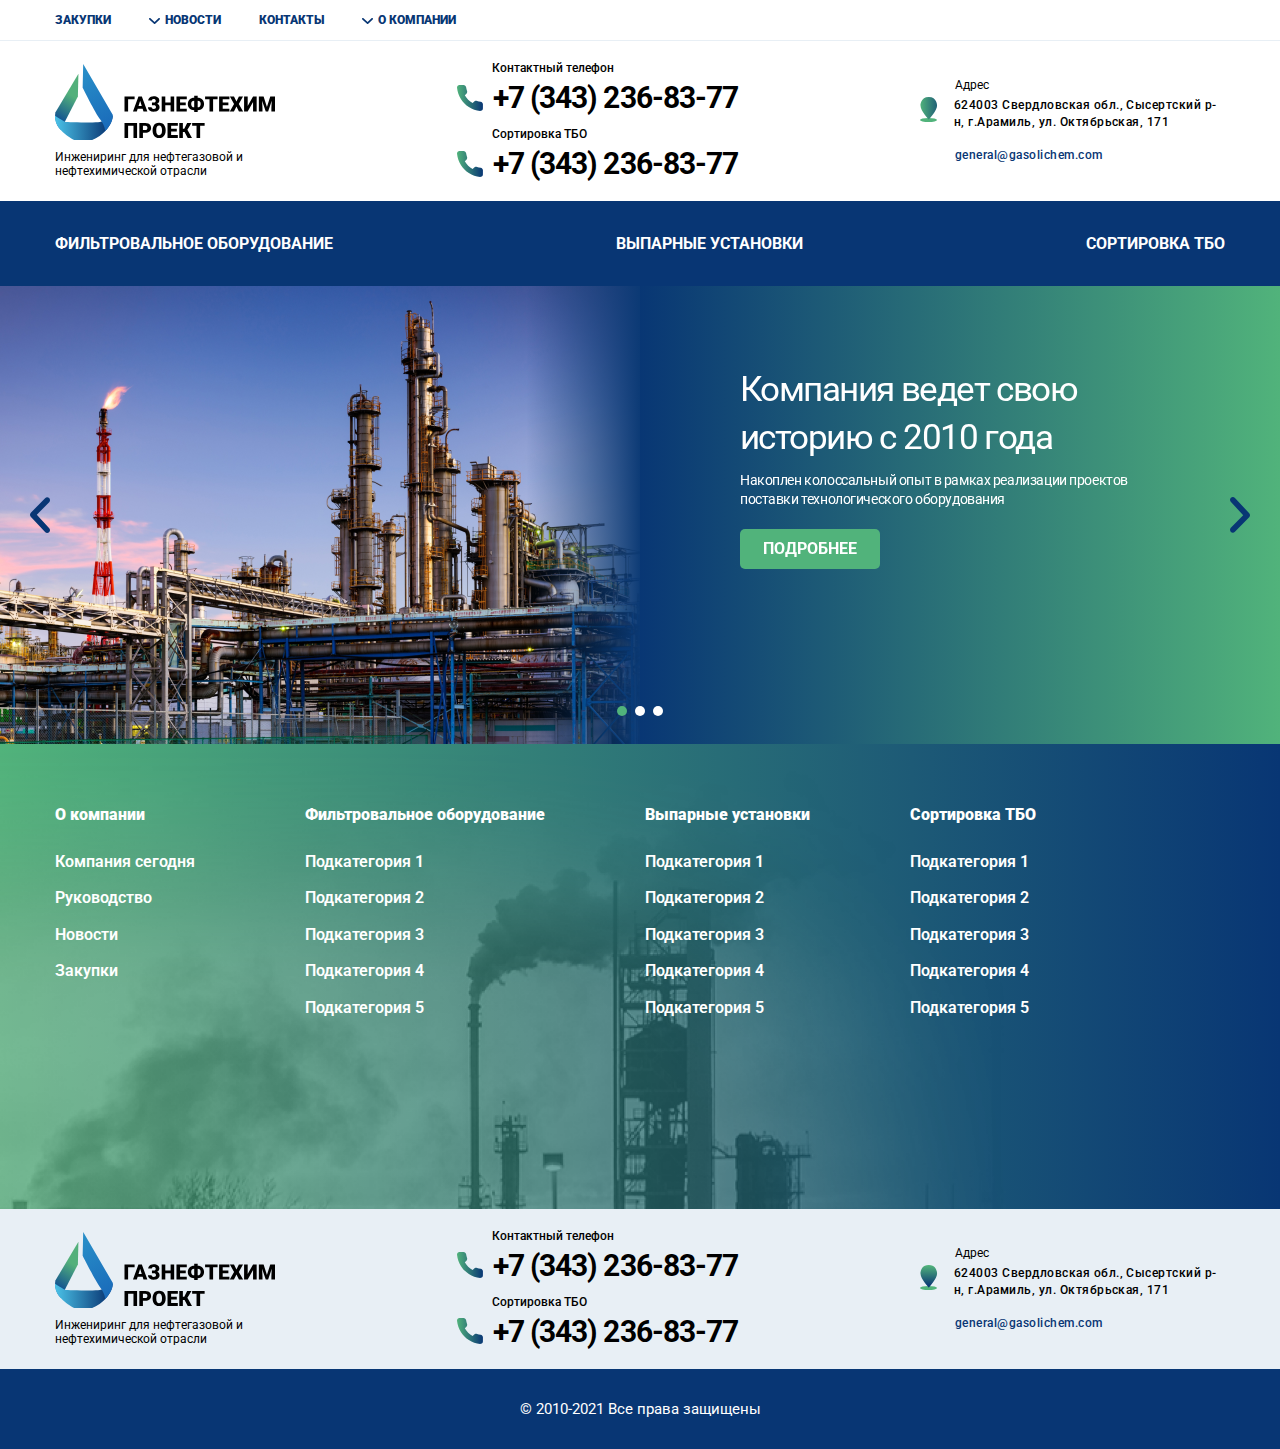
==== index.html @ c1e51d47 "Header+ Footer + Slider-home-main" ====
<!DOCTYPE html>
<html lang="ru">
<head>
	<meta charset="UTF-8">
	<meta http-equiv="X-UA-Compatible" content="IE=edge">
	<meta name="viewport" content="width=device-width, initial-scale=1.0">
	<title>Главная — «ГАЗНЕФТЕХИМ ПРОЕКТ»</title>
	<!-- css -->
	<link rel="stylesheet" href="https://unpkg.com/swiper/swiper-bundle.min.css">
	<link rel="stylesheet" href="css/main.css">
	<link rel="shortcut icon" type="image/png" href="favicon.png" />
	<!-- END css -->
</head>
<body class="page">
	<!-- header -->
	<header class="header">
		<div class="header-top">
			<div class="container">
				<nav class="header-top__navbar navbar-top" role="navigation">
					<ul class="navbar-top__list">
						<li class="navbar-top__item"><a href="#" title="Закупки">Закупки</a></li>
						<li class="navbar-top__item">
							<span aria-haspopup="true" title="Новости">
								<span class="navbar-top__icon icon-svg"><img src="img/icon/arrow_down.svg" alt=""></span>Новости
							</span>
							<span class="navbar-top__menu dropdown" aria-label="submenu">
								<ul class="dropdown__block">
									<li class="dropdown__item"><a href="#" title="Новости">Новости</a></li>
									<li class="dropdown__item"><a href="#" title="Патенты">Патенты</a></li>
									<li class="dropdown__item"><a href="#" title="Фотогалерея">Фотогалерея</a></li>
									<li class="dropdown__item"><a href="#" title="Документация">Документация</a></li>
								</ul>
							</span>
						</li>
						<li class="navbar-top__item" title="Контакты"><a href="#">Контакты</a></li>
						<li class="navbar-top__item">
							<span class="dropdown__link" title="О компании">
								<span class="navbar-top__icon icon-svg"><img src="img/icon/arrow_down.svg" alt=""></span>О компании
							</span>
							<span class="navbar-top__menu dropdown" aria-label="submenu">
								<ul class="dropdown__block">
									<li class="dropdown__item"><a href="#" title="О компании">О компании</a></li>
									<li class="dropdown__item"><a href="#" title="Компания сегодня">Компания сегодня</a></li>
									<li class="dropdown__item"><a href="#" title="Руководство">Руководство</a></li>
								</ul>
							</span>
						</li>
					</ul>
				</nav>
					<!-- /.navbar-top -->
			</div>
			<!-- /.container -->
		</div>
		<!-- /.header-top -->
		<div class="header-center">
			<div class="container">
				<div class="header-center__body">
					<div class="header-center__logo header-logo">
						<a href="index.html" class="header-logo__icon">
							<img src="img/logo_text.svg" alt="Газнефтехим проект" title="Главная страница">
						</a>
						<div class="header-logo__text">Инжениринг для нефтегазовой и нефтехимической отрасли</div>
					</div>
					<!-- /.header-logo -->
					<div class="header-center__phones header-phones">
						<div class="header-phones__item">
							<div class="header-phones__subtitle">Контактный телефон</div>
							<div class="header-phones__link">
								<div class="header-phones__icon icon-svg">
									<img src="img/icon/call.svg" alt="icon-call">
								</div>
								<a href="tel:+73432368377">+7 (343) 236-83-77</a>
							</div>
						</div>
						<!-- /.header-phones__item -->
						<div class="header-phones__item">
							<div class="header-phones__subtitle">Сортировка ТБО</div>
							<div class="header-phones__link">
								<div class="header-phones__icon icon-svg">
									<img src="img/icon/call.svg" alt="icon-call">
								</div>
								<a href="tel:+73432368377">+7 (343) 236-83-77</a>
							</div>
						</div>
						<!-- /.header-phones__item -->
					</div>
					<!-- /.header-phones -->
					<div class="header-center__address header-address">
						<div class="header-address__item">
							<div class="header-address__subtitle">Адрес</div>
							<div class="header-address__link">
								<div class="header-address__icon icon-svg">
									<img src="img/icon/location.svg" alt="icon-call">
								</div>
								<a target="_blank" href="https://goo.gl/maps/YCE6xyVjekrtfUSh9">624003 Свердловская обл., Сысертский р-н, г.Арамиль, ул. Октябрьская, 171</a>
							</div>
						</div>
						<!-- /.header-address__item -->
						<a class="header-address__email" href="mailto:general@gasolichem.com">general@gasolichem.com</a>
						<!-- /.header-address__email -->
					</div>
					<!-- /.header-address -->
					<button class="header-burger">
						<span></span>
						<span></span>
						<span></span>
					</button>
				</div>
				<!-- /.header-center__body -->
			</div>
			<!-- /.container -->

			<div class="header-mobile">
				<div class="container">
					<div class="header-mobile__body">
						<button class="header-mobile__close">
							<span></span>
							<span></span>
							<span></span>
						</button>
						<ul class="header-mobile__items">
							<li class="header-mobile__item"><a href="#">Фильтровальное оборудование</a></li>
							<li class="header-mobile__item"><a href="#">Выпарные установки</a></li>
							<li class="header-mobile__item"><a href="#">Сортировка ТБО</a></li>
						</ul>
						<ul class="header-mobile__items">
							<li class="header-mobile__item"><a href="#">Закупки</a></li>
							<li class="header-mobile__item">
								<a href="#">Новости</a>
								<ul class="header-mobile__subitems">
									<li class="header-mobile__subitem"><a href="#">Патенты</a></li>
									<li class="header-mobile__subitem"><a href="#">Фотогалерея</a></li>
									<li class="header-mobile__subitem"><a href="#">Документация</a></li>
								</ul>
							</li>
							<li class="header-mobile__item"><a href="#">Контакты</a></li>
							<li class="header-mobile__item">
								<a href="#">О компании</a>
								<ul class="header-mobile__subitems">
									<li class="header-mobile__subitem"><a href="#">Компания сегодня</a></li>
									<li class="header-mobile__subitem"><a href="#">Руководство</a></li>
								</ul>
							</li>
						</ul>
						<div class="header-mobile__items">
							<div class="header-center__phones header-phones">
								<div class="header-phones__item">
									<div class="header-phones__subtitle">Контактный телефон</div>
									<div class="header-phones__link">
										<div class="header-phones__icon">
											<img src="img/icon/call.svg" alt="icon-call">
										</div>
										<a href="tel:+73432368377">+7 (343) 236-83-77</a>
									</div>
								</div>
								<!-- /.header-phones__item -->
								<div class="header-phones__item">
									<div class="header-phones__subtitle">Сортировка ТБО</div>
									<div class="header-phones__link">
										<div class="header-phones__icon">
											<img src="img/icon/call.svg" alt="icon-call">
										</div>
										<a href="tel:+73432368377">+7 (343) 236-83-77</a>
									</div>
								</div>
								<!-- /.header-phones__item -->
							</div>
							<!-- /.header-phones -->
							<div class="header-center__address header-address">
								<div class="header-address__item">
									<div class="header-address__subtitle">Адрес</div>
									<div class="header-address__link">
										<div class="header-address__icon">
											<img src="img/icon/location.svg" alt="icon-call">
										</div>
										<a target="_blank" href="https://goo.gl/maps/YCE6xyVjekrtfUSh9">624003 Свердловская обл., Сысертский р-н, г.Арамиль, ул. Октябрьская, 171</a>
									</div>
								</div>
								<!-- /.header-address__item -->
								<a class="header-address__email" href="mailto:general@gasolichem.com">general@gasolichem.com</a>
								<!-- /.header-address__email -->
							</div>
						</div>
					</div>
					<!-- /.header-mobile__body -->
				</div>
				<!-- /.container -->
			</div>
			<!-- /.header-mobile -->
		</div>
		<!-- /.header-center -->
		<div class="header-bottom">
			<div class="container">
				<nav class="header-bottom__navbar">
					<ul class="header-bottom__list">
						<li class="header-bottom__item"><a href="#" title="Фильтровальное оборудование">Фильтровальное оборудование</a></li>
						<li class="header-bottom__item"><a href="#" title="Выпарные установки">Выпарные установки</a></li>
						<li class="header-bottom__item"><a href="#" title="Сортировка ТБО">Сортировка ТБО</a></li>
					</ul>
					<!-- /.header-bottom__list -->
				</nav>
				<!-- /.header-bottom__navbar -->
			</div>
			<!-- /.container -->
		</div>
		<!-- /.header-bottom -->
	</header>
	<!-- END header -->

	<!-- main -->
	<main class="page__main">
		<section class="home-slider">
			<div class="swiper-wrapper home-slider__wrapper">
				<div class="swiper-slide home-slider__slide">
					<div class="home-slider__item">
						<div class="container">
							<div class="home-slider__cover">
								<img src="img/backgrounds/home-slide-1.jpg" alt="">
							</div>
							<!-- /.home-slider__cover -->
							<div class="home-slider__content">
								<div class="home-slider__title"><h1>Компания ведет свою историю с 2010 года</h1></div>
								<div class="home-slider__descripton"><p>Накоплен колоссальный опыт в рамках реализации проектов поставки технологического оборудования</p></div>
								<a href="#" class="btn home-slider__btn">Подробнее</a>
							</div>
							<!-- /.home-slider__content -->
						</div>
						<!-- /.container -->
					</div>
					<!-- /.home-slider__item -->
				</div>
				<!-- /.swiper-slide home-slider__slide -->
				<div class="swiper-slide home-slider__slide">
					<div class="home-slider__item">
						<div class="container">
							<div class="home-slider__cover">
								<img src="img/backgrounds/home-slide-2.jpg" alt="">
							</div>
							<!-- /.home-slider__cover -->
							<div class="home-slider__content">
								<div class="home-slider__title"><h1>Компания ведет свою историю с 2010 года</h1></div>
								<div class="home-slider__descripton"><p>Накоплен колоссальный опыт в рамках реализации проектов поставки технологического оборудования</p></div>
								<a href="#" class="btn home-slider__btn">Подробнее</a>
							</div>
							<!-- /.home-slider__content -->
						</div>
						<!-- /.container -->
					</div>
					<!-- /.home-slider__item -->
				</div>
				<!-- /.swiper-slide home-slider__slide -->
				<div class="swiper-slide home-slider__slide">
					<div class="home-slider__item">
						<div class="container">
							<div class="home-slider__cover">
								<img src="img/backgrounds/home-slide-1.jpg" alt="">
							</div>
							<!-- /.home-slider__cover -->
							<div class="home-slider__content">
								<div class="home-slider__title"><h1>Компания ведет свою историю с 2010 года</h1></div>
								<div class="home-slider__descripton"><p>Накоплен колоссальный опыт в рамках реализации проектов поставки технологического оборудования</p></div>
								<a href="#" class="btn home-slider__btn">Подробнее</a>
							</div>
							<!-- /.home-slider__content -->
						</div>
						<!-- /.container -->
					</div>
					<!-- /.home-slider__item -->
				</div>
				<!-- /.swiper-slide home-slider__slide -->
			</div>
			<!-- /.swiper-wrapper home-slider__wrapper -->
			<div class="home-slider__pagination"></div>
			<div class="home-slider__controls">
				<button class="home-slider__btn_arrow home-slider__btn_prev icon-svg"><img src="img/icon/arrow.svg" alt=""></button>
				<button class="home-slider__btn_arrow home-slider__btn_next icon-svg"><img src="img/icon/arrow.svg" alt=""></button>
			</div>
			<!-- /.home-slider__controls -->
		</section>
		<!-- /.home-slider -->
	</main> 
	<!-- END main -->

	<!-- footer -->
	<footer class="footer">
		<div class="footer-top">
			<div class="container">
				<div class="footer-top__body">
					<div class="footer-top__item">
						<a href="#" class="footer-top__sutitle">О компании</a>
						<!-- /.footer-top__sutitle -->
						<ul class="footer-top__list">
							<li class="footer-top__link"><a href="#">Компания сегодня</a></li>
							<li class="footer-top__link"><a href="#">Руководство</a></li>
							<li class="footer-top__link"><a href="#">Новости</a></li>
							<li class="footer-top__link"><a href="#">Закупки</a></li>
						</ul>
						<!-- /.footer-top__list -->
					</div>
					<!-- /.footer-top__item -->
					<div class="footer-top__group">
						<div class="footer-top__item">
							<a href="#" class="footer-top__sutitle">Фильтровальное оборудование</a>
							<!-- /.footer-top__sutitle -->
							<ul class="footer-top__list">
								<li class="footer-top__link"><a href="#">Подкатегория 1</a></li>
								<li class="footer-top__link"><a href="#">Подкатегория 2</a></li>
								<li class="footer-top__link"><a href="#">Подкатегория 3</a></li>
								<li class="footer-top__link"><a href="#">Подкатегория 4</a></li>
								<li class="footer-top__link"><a href="#">Подкатегория 5</a></li>
							</ul>
							<!-- /.footer-top__list -->
						</div>
						<!-- /.footer-top__item -->
						<div class="footer-top__item">
							<a href="#" class="footer-top__sutitle">Выпарные установки</a>
							<!-- /.footer-top__sutitle -->
							<ul class="footer-top__list">
								<li class="footer-top__link"><a href="#">Подкатегория 1</a></li>
								<li class="footer-top__link"><a href="#">Подкатегория 2</a></li>
								<li class="footer-top__link"><a href="#">Подкатегория 3</a></li>
								<li class="footer-top__link"><a href="#">Подкатегория 4</a></li>
								<li class="footer-top__link"><a href="#">Подкатегория 5</a></li>
							</ul>
							<!-- /.footer-top__list -->
						</div>
						<!-- /.footer-top__item -->
						<div class="footer-top__item">
							<a href="#" class="footer-top__sutitle">Сортировка ТБО</a>
							<!-- /.footer-top__sutitle -->
							<ul class="footer-top__list">
								<li class="footer-top__link"><a href="#">Подкатегория 1</a></li>
								<li class="footer-top__link"><a href="#">Подкатегория 2</a></li>
								<li class="footer-top__link"><a href="#">Подкатегория 3</a></li>
								<li class="footer-top__link"><a href="#">Подкатегория 4</a></li>
								<li class="footer-top__link"><a href="#">Подкатегория 5</a></li>
							</ul>
							<!-- /.footer-top__list -->
						</div>
						<!-- /.footer-top__item -->
					</div>
					<!-- /.footer-top__group -->
				</div>
				<!-- /.footer-top__body -->
			</div>
			<!-- /.container -->
		</div>
		<!-- /.footer-top -->
		<div class="footer-center">
			<div class="container">
				<div class="footer-center__body">
					<div class="footer-center__logo footer-logo">
						<a href="index.html" class="footer-logo__icon">
							<img src="img/logo_text.svg" alt="Газнефтехим проект" title="Главная страница">
						</a>
						<div class="footer-logo__text">Инжениринг для нефтегазовой и нефтехимической отрасли</div>
					</div>
					<!-- /.footer-logo -->
					<div class="footer-center__phones footer-phones">
						<div class="footer-phones__item">
							<div class="footer-phones__subtitle">Контактный телефон</div>
							<div class="footer-phones__link">
								<div class="footer-phones__icon">
									<img src="img/icon/call.svg" alt="icon-call">
								</div>
								<a href="tel:+73432368377">+7 (343) 236-83-77</a>
							</div>
						</div>
						<!-- /.footer-phones__item -->
						<div class="footer-phones__item">
							<div class="footer-phones__subtitle">Сортировка ТБО</div>
							<div class="footer-phones__link">
								<div class="footer-phones__icon">
									<img src="img/icon/call.svg" alt="icon-call">
								</div>
								<a href="tel:+73432368377">+7 (343) 236-83-77</a>
							</div>
						</div>
						<!-- /.footer-phones__item -->
					</div>
					<!-- /.footer-phones -->
					<div class="footer-center__address footer-address">
						<div class="footer-address__item">
							<div class="footer-address__subtitle">Адрес</div>
							<div class="footer-address__link">
								<div class="footer-address__icon">
									<img src="img/icon/location.svg" alt="icon-call">
								</div>
								<a target="_blank" href="https://goo.gl/maps/YCE6xyVjekrtfUSh9">624003 Свердловская обл., Сысертский р-н, г.Арамиль, ул. Октябрьская, 171</a>
							</div>
						</div>
						<!-- /.footer-address__item -->
						<a class="footer-address__email" href="mailto:general@gasolichem.com">general@gasolichem.com</a>
						<!-- /.footer-address__email -->
					</div>
					<!-- /.footer-address -->
				</div>
				<!-- /.footer-top__body -->
			</div>
			<!-- /.container -->
		</div>
		<!-- /.footer-center -->
		<div class="footer-bottom">
			<div class="container">
				<div class="footer-bottom__body">
					<div class="footer-bottom__copy">© 2010-2021 Все права защищены</div>
				</div>
				<!-- /.footer-top__body -->
			</div>
			<!-- /.container -->
		</div>
		<!-- /.footer-bottom -->
	</footer>
	<!-- END footer -->

	<!-- Code -->
	<script src="https://ajax.googleapis.com/ajax/libs/jquery/3.5.1/jquery.min.js"></script>
	<script src="https://unpkg.com/swiper/swiper-bundle.min.js"></script>
	<script src="js/script.js"></script>
	<!-- END Code -->
</body>
</html>
---- css/main.css ----
@import url("https://fonts.googleapis.com/css2?family=Roboto:wght@100;300;400;500;700;900&display=swap");
* {
  padding: 0px;
  margin: 0px;
  border: 0px;
}

*,
*:before,
*:after {
  -webkit-box-sizing: border-box;
  box-sizing: border-box;
}

:focus,
:active {
  outline: none;
}

a:focus,
a:active {
  outline: none;
}

a {
  color: inherit;
}

aside,
nav,
footer,
header,
section {
  display: block;
}

html,
body {
  height: 100%;
}

body {
  line-height: 1;
  -ms-text-size-adjust: 100%;
  -moz-text-size-adjust: 100%;
  -webkit-text-size-adjust: 100%;
}

input::-ms-clear {
  display: none;
}

button {
  cursor: pointer;
}

button::-moz-focus-inner {
  padding: 0;
  border: 0;
}

a,
a:visited {
  text-decoration: none;
}

a:hover {
  text-decoration: none;
}

ul li {
  list-style: none;
}

img {
  vertical-align: top;
}

h1,
h2,
h3,
h4,
h5,
h6 {
  font-weight: inherit;
  font-size: inherit;
}

body {
  font-size: 16px;
  font-family: "Roboto", sans-serif;
  color: #000000;
  background: #ffffff;
  overflow-x: hidden;
}

body.lock {
  overflow: hidden;
}

.page {
  margin-bottom: 0;
  height: 100%;
  display: -webkit-box;
  display: -ms-flexbox;
  display: flex;
  -webkit-box-orient: vertical;
  -webkit-box-direction: normal;
      -ms-flex-direction: column;
          flex-direction: column;
  -webkit-box-pack: justify;
      -ms-flex-pack: justify;
          justify-content: space-between;
  margin-top: 0;
}

.page.fixed {
  margin-top: 200px;
}

.page__main {
  -webkit-box-flex: 1;
      -ms-flex-positive: 1;
          flex-grow: 1;
}

.container {
  max-width: 1170px;
  width: 100%;
  margin: 0 auto;
}

@media (max-width: 1180px) {
  .container {
    max-width: 768px;
    padding: 0 30px;
  }
}

@media (max-width: 767.98px) {
  .container {
    max-width: 100%;
    padding: 0 10px;
  }
}

.btn {
  display: -webkit-inline-box;
  display: -ms-inline-flexbox;
  display: inline-flex;
  padding: 9px 23px;
  -webkit-box-pack: center;
      -ms-flex-pack: center;
          justify-content: center;
  -webkit-box-align: center;
      -ms-flex-align: center;
          align-items: center;
  border-radius: 5px;
  background: #51b37b;
  text-align: center;
  color: #ffffff;
  font-weight: bold;
  font-size: 16px;
  line-height: 136.69%;
  text-transform: uppercase;
  -webkit-transition: 0.3s;
  transition: 0.3s;
}

.btn:hover {
  background: #388057;
}

.btn:active {
  background: #285c3f;
}

.header-top {
  padding: 13px 0;
  border-bottom: 1px solid #e8eff5;
}

.navbar-top__list {
  display: -webkit-box;
  display: -ms-flexbox;
  display: flex;
  -webkit-box-align: center;
      -ms-flex-align: center;
          align-items: center;
  -webkit-box-pack: start;
      -ms-flex-pack: start;
          justify-content: flex-start;
}

.navbar-top__item {
  position: relative;
  margin-right: 38px;
  font-weight: 900;
  font-size: 12px;
  line-height: 14px;
  text-transform: uppercase;
  color: #083674;
  cursor: pointer;
  -webkit-transition: .3s;
  transition: .3s;
}

.navbar-top__item path {
  -webkit-transition: .3s;
  transition: .3s;
}

.navbar-top__item:last-child {
  margin-right: 0;
}

.navbar-top__item:hover {
  color: #51b37b;
}

.navbar-top__item:hover path {
  fill: #51b37b;
}

.navbar-top__item:hover > .dropdown {
  display: block;
}

.navbar-top__item:hover .navbar-top__icon {
  -webkit-transform: rotate(180deg);
          transform: rotate(180deg);
}

.navbar-top__icon {
  display: -webkit-inline-box;
  display: -ms-inline-flexbox;
  display: inline-flex;
  margin-right: 5px;
  -webkit-transition: .3s;
  transition: .3s;
}

.dropdown {
  min-width: 174px;
  width: 100%;
  display: none;
  position: absolute;
  padding-top: 13px;
}

.dropdown__block {
  padding: 15px;
  background: #ffffff;
  -webkit-box-shadow: 0px 0px 5px rgba(0, 0, 0, 0.25);
          box-shadow: 0px 0px 5px rgba(0, 0, 0, 0.25);
}

.dropdown__item {
  font-weight: 900;
  font-size: 12px;
  line-height: 14px;
  text-transform: uppercase;
  color: #083674;
  cursor: pointer;
  -webkit-transition: .3s;
  transition: .3s;
  margin-bottom: 10px;
}

.dropdown__item:last-child {
  margin-bottom: 0;
}

.dropdown__item:hover {
  color: #51b37b;
}

.header-center {
  padding: 20px 0;
}

.header-center__body {
  display: -webkit-box;
  display: -ms-flexbox;
  display: flex;
  -webkit-box-pack: justify;
      -ms-flex-pack: justify;
          justify-content: space-between;
  -webkit-box-align: center;
      -ms-flex-align: center;
          align-items: center;
}

.header-center__logo {
  max-width: 220px;
}

.header-center__phones {
  max-width: 288px;
}

.header-center__address {
  max-width: 305px;
}

.header-logo__icon {
  display: block;
  margin-bottom: 10px;
}

.header-logo__text {
  font-size: 12px;
  line-height: 14px;
}

.header-phones__item {
  margin-bottom: 12px;
}

.header-phones__item:last-child {
  margin-bottom: 0;
}

.header-phones__subtitle {
  margin-bottom: 5px;
  padding-left: 35px;
  font-weight: 500;
  font-size: 12px;
  line-height: 14px;
}

.header-phones__link {
  font-weight: bold;
  font-size: 30px;
  line-height: 35px;
  letter-spacing: -0.03em;
  display: -webkit-box;
  display: -ms-flexbox;
  display: flex;
  -webkit-box-align: center;
      -ms-flex-align: center;
          align-items: center;
}

.header-phones__icon {
  -webkit-box-flex: 0;
      -ms-flex: 0 0 auto;
          flex: 0 0 auto;
  margin-right: 10px;
  display: -webkit-box;
  display: -ms-flexbox;
  display: flex;
  -webkit-box-align: center;
      -ms-flex-align: center;
          align-items: center;
  -webkit-box-pack: center;
      -ms-flex-pack: center;
          justify-content: center;
}

.header-address__item {
  margin-bottom: 15px;
}

.header-address__subtitle {
  padding-left: 35px;
  font-weight: normal;
  font-size: 12px;
  line-height: 14px;
  margin-bottom: 5px;
}

.header-address__link {
  display: -webkit-box;
  display: -ms-flexbox;
  display: flex;
  -webkit-box-align: start;
      -ms-flex-align: start;
          align-items: flex-start;
  font-weight: 500;
  font-size: 12px;
  line-height: 17px;
  letter-spacing: 0.04em;
}

.header-address__icon {
  display: -webkit-box;
  display: -ms-flexbox;
  display: flex;
  -webkit-box-align: center;
      -ms-flex-align: center;
          align-items: center;
  -webkit-box-pack: center;
      -ms-flex-pack: center;
          justify-content: center;
  margin-right: 16px;
}

.header-address__email {
  padding-left: 35px;
  color: #083674;
  font-weight: 500;
  font-size: 12px;
  line-height: 17px;
  letter-spacing: 0.04em;
}

.header-bottom {
  background: #083674;
  color: #ffffff;
  padding: 33px 0;
}

.header-bottom__list {
  width: 100%;
  display: -webkit-box;
  display: -ms-flexbox;
  display: flex;
  -webkit-box-pack: justify;
      -ms-flex-pack: justify;
          justify-content: space-between;
  -webkit-box-align: center;
      -ms-flex-align: center;
          align-items: center;
}

.header-bottom__item {
  font-weight: bold;
  font-size: 16px;
  line-height: 19px;
  text-transform: uppercase;
  -webkit-transition: .3s;
  transition: .3s;
}

.header-bottom__item:hover {
  color: #51b37b;
}

.header-burger {
  -ms-flex-item-align: start;
      align-self: flex-start;
  cursor: pointer;
  display: none;
  -webkit-box-orient: vertical;
  -webkit-box-direction: normal;
      -ms-flex-direction: column;
          flex-direction: column;
  -webkit-box-pack: justify;
      -ms-flex-pack: justify;
          justify-content: space-between;
  -webkit-box-align: center;
      -ms-flex-align: center;
          align-items: center;
  width: 50px;
  height: 40px;
  background: transparent;
  position: relative;
}

.header-burger:hover span {
  background: #51b37b;
}

.header-burger span {
  -webkit-transition: .3s;
  transition: .3s;
  display: -webkit-inline-box;
  display: -ms-inline-flexbox;
  display: inline-flex;
  width: 100%;
  max-width: 50px;
  height: 10px;
  background: #083674;
  border-radius: 10px;
  position: absolute;
  left: 50%;
  -webkit-transform: translateX(-50%);
          transform: translateX(-50%);
}

.header-burger span:first-child {
  top: 0;
}

.header-burger span:nth-child(2) {
  top: 50%;
  margin-top: -5px;
}

.header-burger span:last-child {
  bottom: 0;
}

.header-mobile {
  display: none;
}

@media (max-width: 1180px) {
  .header-burger {
    display: -webkit-box;
    display: -ms-flexbox;
    display: flex;
  }
  .header-top {
    display: none;
  }
  .header-bottom {
    display: none;
  }
  .header-address {
    display: none;
  }
  .header-mobile {
    position: absolute;
    top: 0;
    left: 0;
    display: block;
    width: 100%;
    min-height: 100vh;
    height: auto;
    background: rgba(8, 54, 116, 0.6);
    -webkit-backdrop-filter: blur(4px);
            backdrop-filter: blur(4px);
    visibility: hidden;
    opacity: 0;
    -webkit-transition: 0.3s;
    transition: 0.3s;
    z-index: 50;
  }
  .header-mobile__body {
    position: relative;
    width: 70%;
    -webkit-transform: translateX(-150%);
            transform: translateX(-150%);
    min-height: 100vh;
    height: auto;
    padding: 70px 30px 30px;
    -webkit-transition: 0.3s;
    transition: 0.3s;
    display: -webkit-box;
    display: -ms-flexbox;
    display: flex;
    -webkit-box-orient: vertical;
    -webkit-box-direction: normal;
        -ms-flex-direction: column;
            flex-direction: column;
  }
  .header-mobile__body * {
    position: relative;
    z-index: 1;
  }
  .header-mobile__body::after {
    content: '';
    display: block;
    width: 100vw;
    height: 100%;
    background: #ffffff;
    position: absolute;
    top: 0;
    right: 0;
  }
  .header-mobile_open {
    visibility: visible;
    opacity: 1;
  }
  .header-mobile_open .header-mobile__body {
    -webkit-transform: translateX(0%);
            transform: translateX(0%);
  }
  .header-mobile__close {
    cursor: pointer;
    -webkit-box-orient: vertical;
    -webkit-box-direction: normal;
        -ms-flex-direction: column;
            flex-direction: column;
    -webkit-box-pack: justify;
        -ms-flex-pack: justify;
            justify-content: space-between;
    -webkit-box-align: center;
        -ms-flex-align: center;
            align-items: center;
    width: 30px;
    height: 30px;
    background: transparent;
    position: absolute;
    top: 20px;
    right: 15px;
  }
  .header-mobile__close:hover span {
    background: #51b37b;
  }
  .header-mobile__close span {
    -webkit-transition: .3s;
    transition: .3s;
    display: -webkit-inline-box;
    display: -ms-inline-flexbox;
    display: inline-flex;
    width: 100%;
    max-width: 30px;
    height: 5px;
    background: #083674;
    border-radius: 10px;
    position: absolute;
    left: 50%;
    -webkit-transform: translateX(-50%);
            transform: translateX(-50%);
  }
  .header-mobile__close span:last-child {
    top: 50%;
    -webkit-transform: translateY(-50%) translateX(-50%) rotate(45deg);
            transform: translateY(-50%) translateX(-50%) rotate(45deg);
  }
  .header-mobile__close span:first-child {
    bottom: auto;
    top: 50%;
    -webkit-transform: translateY(-50%) translateX(-50%) rotate(-45deg);
            transform: translateY(-50%) translateX(-50%) rotate(-45deg);
  }
  .header-mobile__close span:nth-child(2) {
    width: 0;
  }
  .header-mobile__items {
    margin-bottom: 40px;
  }
  .header-mobile__items:last-child {
    margin-top: auto;
    margin-bottom: 0;
  }
  .header-mobile__item {
    font-weight: bold;
    font-size: 16px;
    line-height: 19px;
    text-transform: uppercase;
    margin-bottom: 15px;
  }
  .header-mobile__item:last-child {
    margin-bottom: 0;
  }
  .header-mobile__item:active {
    color: #51b37b;
  }
  .header-mobile__subitem {
    padding-left: 15px;
    font-weight: bold;
    font-size: 16px;
    line-height: 19px;
    margin: 6px 0;
    text-transform: none;
    color: #083674;
  }
  .header-mobile__subitem:last-child {
    margin-bottom: 0;
  }
  .header-mobile__subitem:active {
    color: #51b37b;
  }
  .header-mobile .header-address {
    margin-top: 30px;
    display: block;
  }
  .header-mobile .header-phones {
    display: block;
  }
  .header-phones__link {
    font-size: 20px;
    line-height: 23px;
  }
}

@media (max-width: 767.98px) {
  .header-phones {
    display: none;
  }
  .header-mobile {
    background: transparent;
    z-index: 50;
  }
  .header-mobile__body {
    padding-top: 60px;
    width: calc(100% + 15px);
  }
  .header-mobile__body::after {
    width: calc(100% + 15px);
  }
  .header-mobile__items {
    margin-bottom: 20px;
  }
  .header-mobile__items:last-child {
    margin-top: auto;
    margin-bottom: 0;
  }
  .header-mobile__item {
    font-size: 14px;
    line-height: 16px;
    margin-bottom: 10px;
  }
  .header-mobile__item:last-child {
    margin-bottom: 0;
  }
  .header-mobile__item:active {
    color: #51b37b;
  }
  .header-mobile__close {
    width: 20px;
    height: 20px;
  }
  .header-mobile__close span {
    max-width: 20px;
    height: 4px;
  }
  .header-center {
    padding: 10px 0;
  }
  .header-logo {
    max-width: 128px;
  }
  .header-logo__icon {
    max-width: 128px;
  }
  .header-logo__icon img {
    width: 100%;
    -o-object-fit: contain;
       object-fit: contain;
  }
  .header-logo__text {
    font-size: 8px;
    line-height: 9px;
  }
  .header-burger {
    width: 20px;
    height: 18px;
    -ms-flex-item-align: center;
        -ms-grid-row-align: center;
        align-self: center;
  }
  .header-burger:active span {
    background: #51b37b;
  }
  .header-burger span {
    -webkit-transition: .3s;
    transition: .3s;
    display: -webkit-inline-box;
    display: -ms-inline-flexbox;
    display: inline-flex;
    width: 100%;
    max-width: 20px;
    height: 4px;
    background: #083674;
    border-radius: 10px;
    position: absolute;
    left: 50%;
  }
  .header-burger span:nth-child(2) {
    margin-top: -2px;
  }
}

.footer-top {
  background: #51b37b -webkit-gradient(linear, left top, right top, from(#51B37B), to(#083674));
  background: #51b37b linear-gradient(90deg, #51B37B 0%, #083674 100%);
  position: relative;
  color: #ffffff;
}

.footer-top::after {
  content: '';
  display: block;
  width: 100%;
  height: 100%;
  position: absolute;
  top: 0;
  left: 0;
  background: url("../img/backgrounds/footer-placeholder.png") left bottom/contain no-repeat;
}

.footer-top * {
  position: relative;
  z-index: 1;
}

.footer-top__body {
  display: -webkit-box;
  display: -ms-flexbox;
  display: flex;
  -webkit-box-pack: start;
      -ms-flex-pack: start;
          justify-content: flex-start;
  -webkit-box-align: start;
      -ms-flex-align: start;
          align-items: flex-start;
  padding-top: 60px;
  padding-bottom: 170px;
}

.footer-top__item {
  min-width: 150px;
  width: auto;
  margin-right: 100px;
}

.footer-top__item:last-child {
  margin-right: 0;
}

.footer-top__sutitle {
  font-weight: 900;
  font-size: 16px;
  line-height: 135.19%;
  -webkit-transition: 0.3s;
  transition: 0.3s;
}

.footer-top__sutitle:hover {
  color: #000000;
}

.footer-top__list {
  margin-top: 25px;
}

.footer-top__link {
  margin-bottom: 15px;
  font-weight: 600;
  font-size: 16px;
  line-height: 135.19%;
  -webkit-transition: 0.3s;
  transition: 0.3s;
}

.footer-top__link:last-child {
  margin-bottom: 20px;
}

.footer-top__link:hover {
  color: #000000;
}

.footer-top__group {
  width: 100%;
  display: -webkit-box;
  display: -ms-flexbox;
  display: flex;
  -webkit-box-pack: start;
      -ms-flex-pack: start;
          justify-content: flex-start;
  -webkit-box-align: start;
      -ms-flex-align: start;
          align-items: flex-start;
}

.footer-center {
  padding: 20px 0;
  background: #E8EFF5;
}

.footer-center__body {
  display: -webkit-box;
  display: -ms-flexbox;
  display: flex;
  -webkit-box-pack: justify;
      -ms-flex-pack: justify;
          justify-content: space-between;
  -webkit-box-align: center;
      -ms-flex-align: center;
          align-items: center;
}

.footer-center__logo {
  max-width: 220px;
}

.footer-center__phones {
  max-width: 288px;
}

.footer-center__address {
  max-width: 305px;
}

.footer-logo__icon {
  display: block;
  margin-bottom: 10px;
}

.footer-logo__text {
  font-size: 12px;
  line-height: 14px;
}

.footer-phones__item {
  margin-bottom: 12px;
}

.footer-phones__item:last-child {
  margin-bottom: 0;
}

.footer-phones__subtitle {
  margin-bottom: 5px;
  padding-left: 35px;
  font-weight: 500;
  font-size: 12px;
  line-height: 14px;
}

.footer-phones__link {
  font-weight: bold;
  font-size: 30px;
  line-height: 35px;
  letter-spacing: -0.03em;
  display: -webkit-box;
  display: -ms-flexbox;
  display: flex;
  -webkit-box-align: center;
      -ms-flex-align: center;
          align-items: center;
}

.footer-phones__icon {
  -webkit-box-flex: 0;
      -ms-flex: 0 0 auto;
          flex: 0 0 auto;
  margin-right: 10px;
  display: -webkit-box;
  display: -ms-flexbox;
  display: flex;
  -webkit-box-align: center;
      -ms-flex-align: center;
          align-items: center;
  -webkit-box-pack: center;
      -ms-flex-pack: center;
          justify-content: center;
}

.footer-address__item {
  margin-bottom: 15px;
}

.footer-address__subtitle {
  padding-left: 35px;
  font-weight: normal;
  font-size: 12px;
  line-height: 14px;
  margin-bottom: 5px;
}

.footer-address__link {
  display: -webkit-box;
  display: -ms-flexbox;
  display: flex;
  -webkit-box-align: start;
      -ms-flex-align: start;
          align-items: flex-start;
  font-weight: 500;
  font-size: 12px;
  line-height: 17px;
  letter-spacing: 0.04em;
}

.footer-address__icon {
  display: -webkit-box;
  display: -ms-flexbox;
  display: flex;
  -webkit-box-align: center;
      -ms-flex-align: center;
          align-items: center;
  -webkit-box-pack: center;
      -ms-flex-pack: center;
          justify-content: center;
  margin-right: 16px;
}

.footer-address__email {
  padding-left: 35px;
  color: #083674;
  font-weight: 500;
  font-size: 12px;
  line-height: 17px;
  letter-spacing: 0.04em;
}

.footer-bottom {
  padding: 30px 0;
  background: #083674;
  color: #ffffff;
}

.footer-bottom__body {
  display: -webkit-box;
  display: -ms-flexbox;
  display: flex;
  -webkit-box-pack: center;
      -ms-flex-pack: center;
          justify-content: center;
  -webkit-box-align: center;
      -ms-flex-align: center;
          align-items: center;
}

.footer-bottom__copy {
  font-weight: normal;
  font-size: 15px;
  line-height: 136.19%;
}

@media (max-width: 1180px) {
  .footer-top__body {
    padding-top: 30px;
    padding-bottom: 20px;
  }
  .footer-top__group {
    -webkit-box-orient: vertical;
    -webkit-box-direction: normal;
        -ms-flex-direction: column;
            flex-direction: column;
  }
  .footer-top__group .footer-top__list {
    display: none;
  }
  .footer-top__group .footer-top__item {
    margin-bottom: 15px;
  }
  .footer-logo {
    max-width: 194px;
  }
  .footer-logo__icon {
    overflow: hidden;
  }
  .footer-logo__icon img {
    width: 100%;
    -o-object-fit: contain;
       object-fit: contain;
  }
  .footer-phones__link {
    font-size: 20px;
    line-height: 23px;
    letter-spacing: -0.03em;
  }
  .footer-address {
    max-width: 250px;
  }
  .footer-address__link {
    font-weight: 500;
    font-size: 10px;
    line-height: 145.69%;
    letter-spacing: 0.04em;
  }
}

@media (max-width: 767.98px) {
  .footer-center__body {
    -webkit-box-orient: vertical;
    -webkit-box-direction: normal;
        -ms-flex-direction: column;
            flex-direction: column;
    -webkit-box-align: start;
        -ms-flex-align: start;
            align-items: flex-start;
  }
  .footer-center__logo {
    -webkit-box-ordinal-group: 2;
        -ms-flex-order: 1;
            order: 1;
    margin-top: 20px;
  }
  .footer-center__phones {
    margin-bottom: 20px;
  }
  .footer-top__item {
    margin-right: 0px;
  }
  .footer-top__sutitle, .footer-top__link {
    font-size: 12px;
    line-height: 135.19%;
  }
}

.home-slider {
  width: 100%;
  min-height: 458px;
  background: -webkit-gradient(linear, left top, right top, color-stop(49.78%, #083674), to(#51B37B));
  background: linear-gradient(90deg, #083674 49.78%, #51B37B 100%);
  position: relative;
  overflow-x: hidden;
}

.home-slider__cover {
  width: 50%;
  height: 100%;
  min-height: 458px;
  position: absolute;
  top: 0;
  left: 0;
  overflow: hidden;
}

.home-slider__cover::after {
  content: '';
  display: block;
  width: 100%;
  height: 100%;
  position: absolute;
  top: 0;
  right: -2px;
  background: -webkit-gradient(linear, right top, left top, from(#0A3974), color-stop(18.09%, rgba(11, 59, 116, 0)));
  background: linear-gradient(270deg, #0A3974 0%, rgba(11, 59, 116, 0) 18.09%);
}

.home-slider__cover img {
  width: 100%;
  height: 100%;
  -o-object-fit: cover;
     object-fit: cover;
}

.home-slider__content {
  margin-left: 50%;
  padding: 80px 30px 50px 100px;
  color: #ffffff;
}

.home-slider__title {
  margin-bottom: 10px;
  font-weight: normal;
  font-size: 35px;
  line-height: 136.69%;
  letter-spacing: -0.045em;
}

.home-slider__descripton {
  max-width: 390px;
  font-size: 14px;
  line-height: 136.69%;
  letter-spacing: -0.03em;
}

.home-slider__btn {
  margin-top: 20px;
}

.home-slider__btn_arrow {
  background: transparent;
  display: -webkit-inline-box;
  display: -ms-inline-flexbox;
  display: inline-flex;
  -webkit-box-align: center;
      -ms-flex-align: center;
          align-items: center;
  -webkit-box-pack: center;
      -ms-flex-pack: center;
          justify-content: center;
  -webkit-transition: 0.3s;
  transition: 0.3s;
}

.home-slider__btn_arrow:hover path, .home-slider__btn_arrow:active path {
  fill: #ffffff;
}

.home-slider__btn_prev {
  -webkit-transform: rotate(180deg);
          transform: rotate(180deg);
}

.home-slider__controls {
  max-width: 1440px;
  position: absolute;
  top: 50%;
  -webkit-transform: translateY(-50%) translateX(-50%);
          transform: translateY(-50%) translateX(-50%);
  left: 50%;
  z-index: 1;
  width: 100%;
  display: -webkit-box;
  display: -ms-flexbox;
  display: flex;
  -webkit-box-pack: justify;
      -ms-flex-pack: justify;
          justify-content: space-between;
  -webkit-box-align: center;
      -ms-flex-align: center;
          align-items: center;
  padding: 0 30px;
  z-index: 10;
}

.home-slider__pagination {
  position: absolute;
  margin-bottom: 20px;
  display: -webkit-box;
  display: -ms-flexbox;
  display: flex;
  -webkit-box-pack: center;
      -ms-flex-pack: center;
          justify-content: center;
  -webkit-box-align: center;
      -ms-flex-align: center;
          align-items: center;
  z-index: 2;
}

.home-slider__pagination .swiper-pagination-bullet {
  width: 10px;
  height: 10px;
  opacity: 1;
  background: #ffffff;
}

.home-slider__pagination .swiper-pagination-bullet-active {
  background: #51b37b;
}

.home-slider__pagination .swiper-pagination-bullet:hover {
  background: #388057;
}

.home-slider__pagination .swiper-pagination-bullet:active {
  background: #285c3f;
}

@media (max-width: 1180px) {
  .home-slider {
    min-height: 516px;
  }
  .home-slider__cover {
    width: 100%;
    height: 100%;
    min-height: 516px;
  }
  .home-slider__cover::after {
    display: none;
  }
  .home-slider__content {
    margin-top: 30px;
    margin-left: 20px;
    max-width: 475px;
    position: relative;
    z-index: 1;
    padding: 20px;
    background: rgba(8, 54, 116, 0.8);
  }
  .home-slider__controls {
    padding: 0 5px;
    z-index: 10;
  }
}

@media (max-width: 767.98px) {
  .home-slider {
    min-height: 373px;
    overflow-x: hidden;
  }
  .home-slider__cover {
    min-height: 373px;
  }
  .home-slider__content {
    height: auto;
    margin-top: 30px;
    margin-left: 0px;
    padding: 20px 30px;
    margin-bottom: 66px;
  }
  .home-slider__controls {
    top: auto;
    -webkit-transform: translateY(0) translateX(-50%);
            transform: translateY(0) translateX(-50%);
    bottom: 11px;
    padding: 0 5px;
    z-index: 10;
  }
  .home-slider__pagination {
    z-index: 15;
    margin-bottom: 15px;
  }
  .home-slider__title {
    font-size: 20px;
    line-height: 136.69%;
  }
}
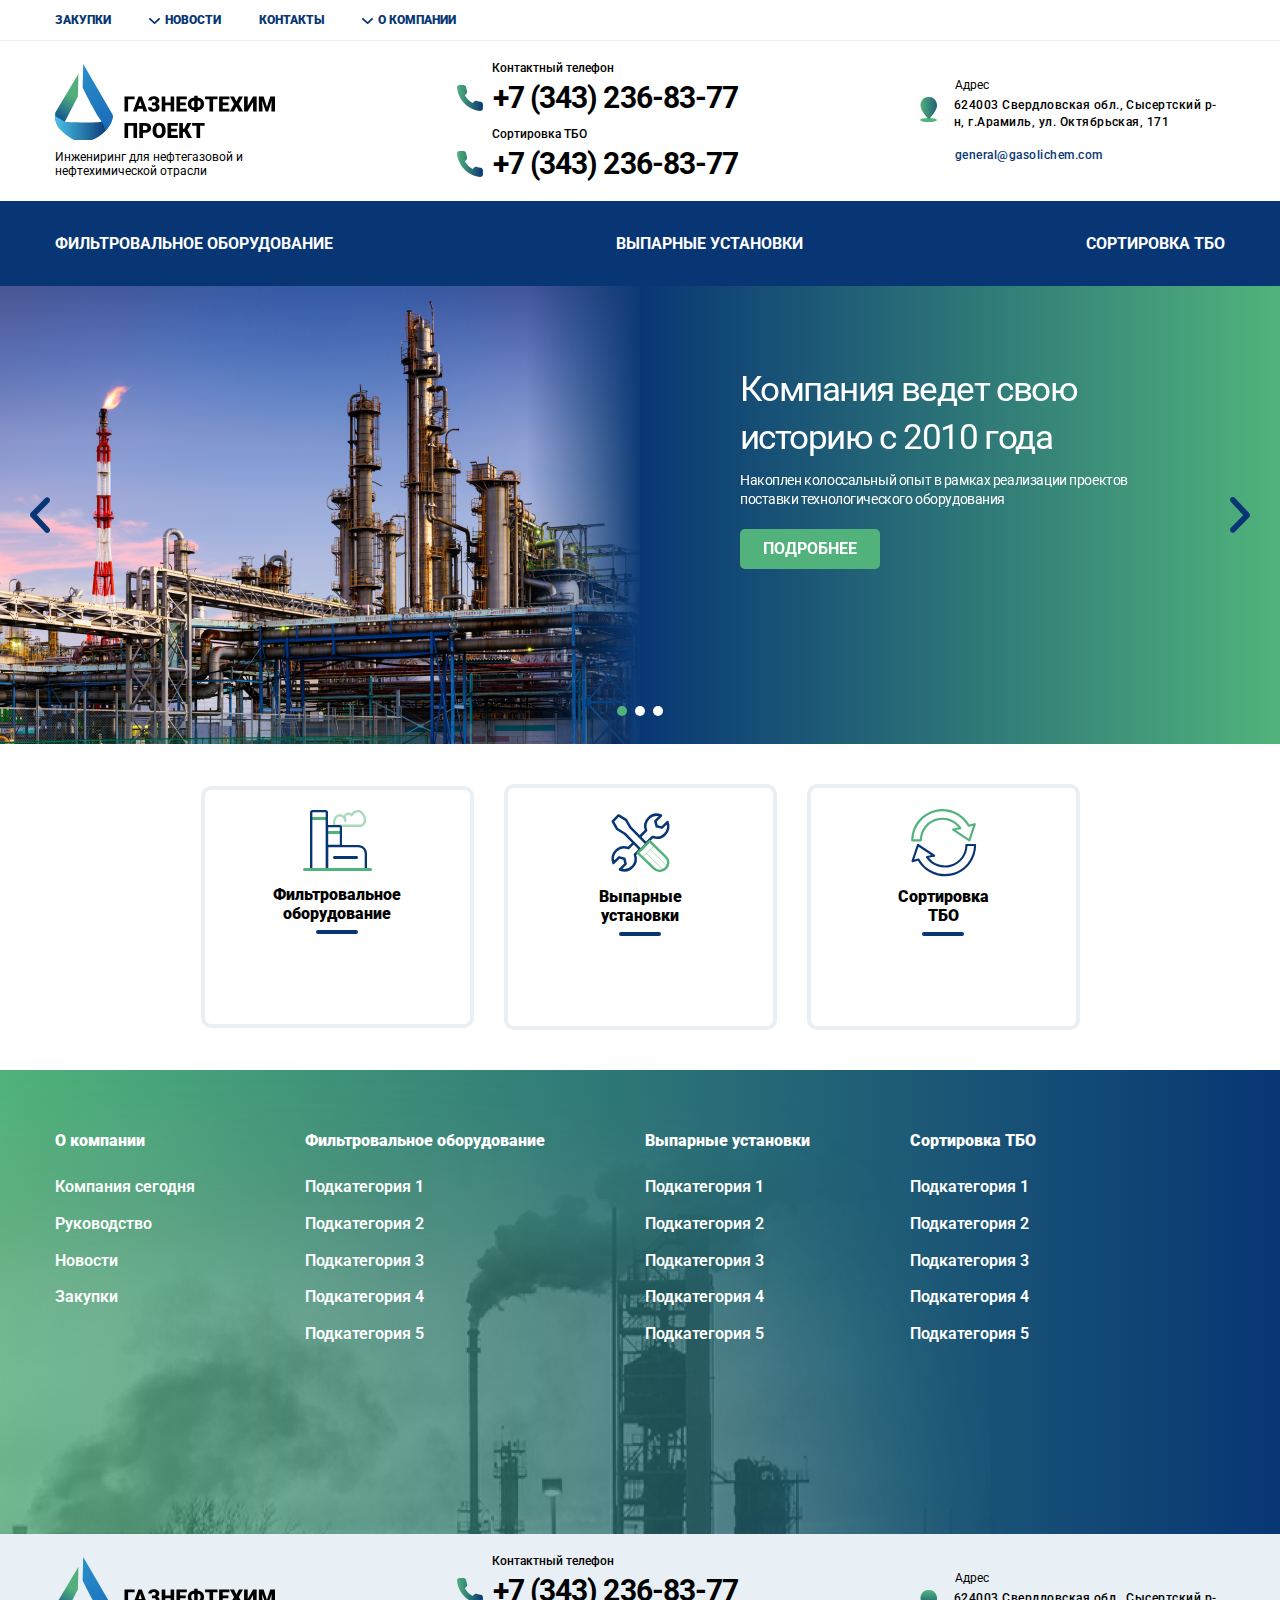
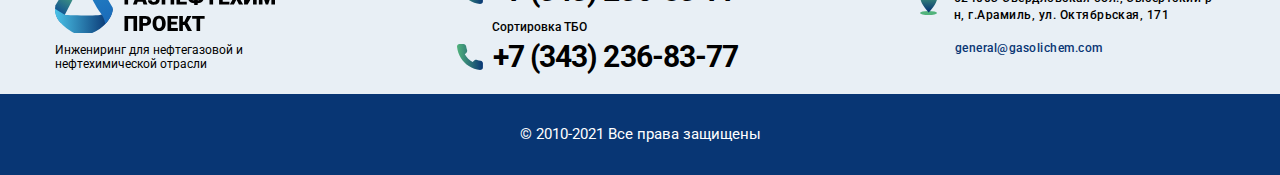
==== commit 789145b7: "Home-services" ====
--- a/index.html
+++ b/index.html
@@ -278,6 +278,34 @@
 			<!-- /.home-slider__controls -->
 		</section>
 		<!-- /.home-slider -->
+
+		<div class="home-services">
+			<div class="container">
+				<div class="home-services__body">
+					<div class="home-services__item">
+						<div class="home-services__image"><img src="img/home/services/icon-1.svg" alt=""></div>
+						<div class="home-services__title"><h2>Фильтровальное <br> оборудование</h2></div>
+						<a href="#" class="btn home-services__btn">Подробнее</a>
+					</div>
+					<!-- /.home-services__item -->
+					<div class="home-services__item">
+						<div class="home-services__image"><img src="img/home/services/icon-2.svg" alt=""></div>
+						<div class="home-services__title"><h2>Выпарные <br> установки</h2></div>
+						<a href="#" class="btn home-services__btn">Подробнее</a>
+					</div>
+					<!-- /.home-services__item -->
+					<div class="home-services__item">
+						<div class="home-services__image"><img src="img/home/services/icon-3.svg" alt=""></div>
+						<div class="home-services__title"><h2>Сортировка <br> ТБО</h2></div>
+						<a href="#" class="btn home-services__btn">Подробнее</a>
+					</div>
+					<!-- /.home-services__item -->
+				</div>
+				<!-- /.home-services__body -->
+			</div>
+			<!-- /.container -->
+		</div>
+		<!-- /.home-services -->
 	</main> 
 	<!-- END main -->
 
--- a/css/main.css
+++ b/css/main.css
@@ -1278,3 +1278,118 @@
     line-height: 136.69%;
   }
 }
+
+.home-services {
+  padding: 40px 0;
+}
+
+.home-services__body {
+  display: -webkit-box;
+  display: -ms-flexbox;
+  display: flex;
+  -webkit-box-pack: center;
+      -ms-flex-pack: center;
+          justify-content: center;
+  -webkit-box-align: center;
+      -ms-flex-align: center;
+          align-items: center;
+}
+
+.home-services__item {
+  width: 273px;
+  min-height: 228px;
+  overflow: hidden;
+  border: 4px solid #e8eff5;
+  border-radius: 10px;
+  padding: 20px;
+  margin-right: 30px;
+  display: -webkit-box;
+  display: -ms-flexbox;
+  display: flex;
+  -webkit-box-orient: vertical;
+  -webkit-box-direction: normal;
+      -ms-flex-direction: column;
+          flex-direction: column;
+  -webkit-box-pack: justify;
+      -ms-flex-pack: justify;
+          justify-content: space-between;
+  -webkit-box-align: center;
+      -ms-flex-align: center;
+          align-items: center;
+  text-align: center;
+  -webkit-transition: 0.3s;
+  transition: 0.3s;
+}
+
+.home-services__item:last-child {
+  margin-right: 0px;
+}
+
+.home-services__item:hover {
+  border-color: #083674;
+}
+
+.home-services__item:hover .home-services__btn {
+  -webkit-transform: translateY(0);
+          transform: translateY(0);
+}
+
+.home-services__item:hover .home-services__title::after {
+  background: #51b37b;
+}
+
+.home-services__image {
+  margin-bottom: 10px;
+  overflow: hidden;
+}
+
+.home-services__title {
+  padding-bottom: 11px;
+  position: relative;
+  font-weight: 900;
+  font-size: 16px;
+  line-height: 19px;
+}
+
+.home-services__title::after {
+  content: '';
+  display: block;
+  position: absolute;
+  bottom: 0;
+  left: 50%;
+  -webkit-transform: translateX(-50%);
+          transform: translateX(-50%);
+  width: 42px;
+  height: 4px;
+  border-radius: 10px;
+  background: #083674;
+}
+
+.home-services__btn {
+  margin-top: 30px;
+  -webkit-transform: translateY(300%);
+          transform: translateY(300%);
+  -webkit-transition: 0.5s;
+  transition: 0.5s;
+}
+
+@media (max-width: 1180px) {
+  .home-services__item {
+    width: 230px;
+    margin-right: 10px;
+  }
+}
+
+@media (max-width: 767.98px) {
+  .home-services__body {
+    -webkit-box-orient: vertical;
+    -webkit-box-direction: normal;
+        -ms-flex-direction: column;
+            flex-direction: column;
+  }
+  .home-services__item {
+    width: 100%;
+    margin-right: 0px;
+    margin-bottom: 10px;
+  }
+}
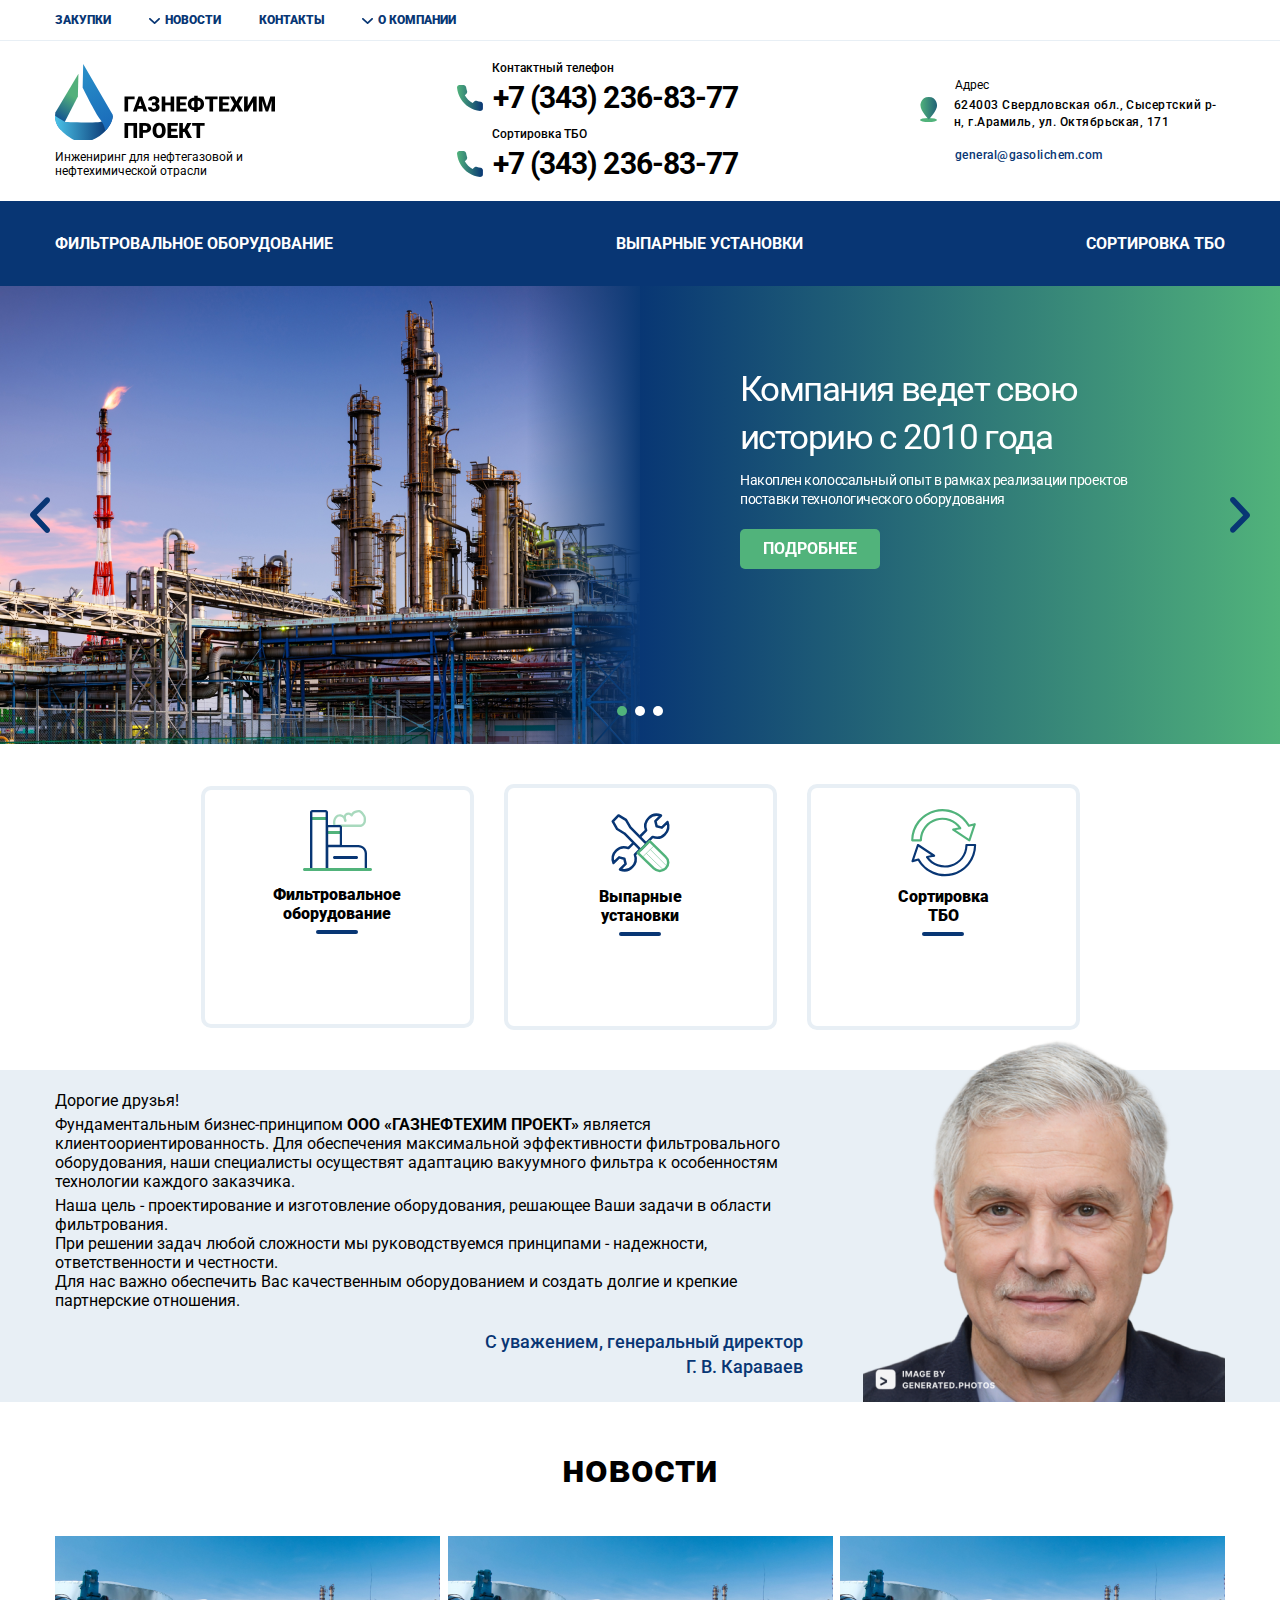
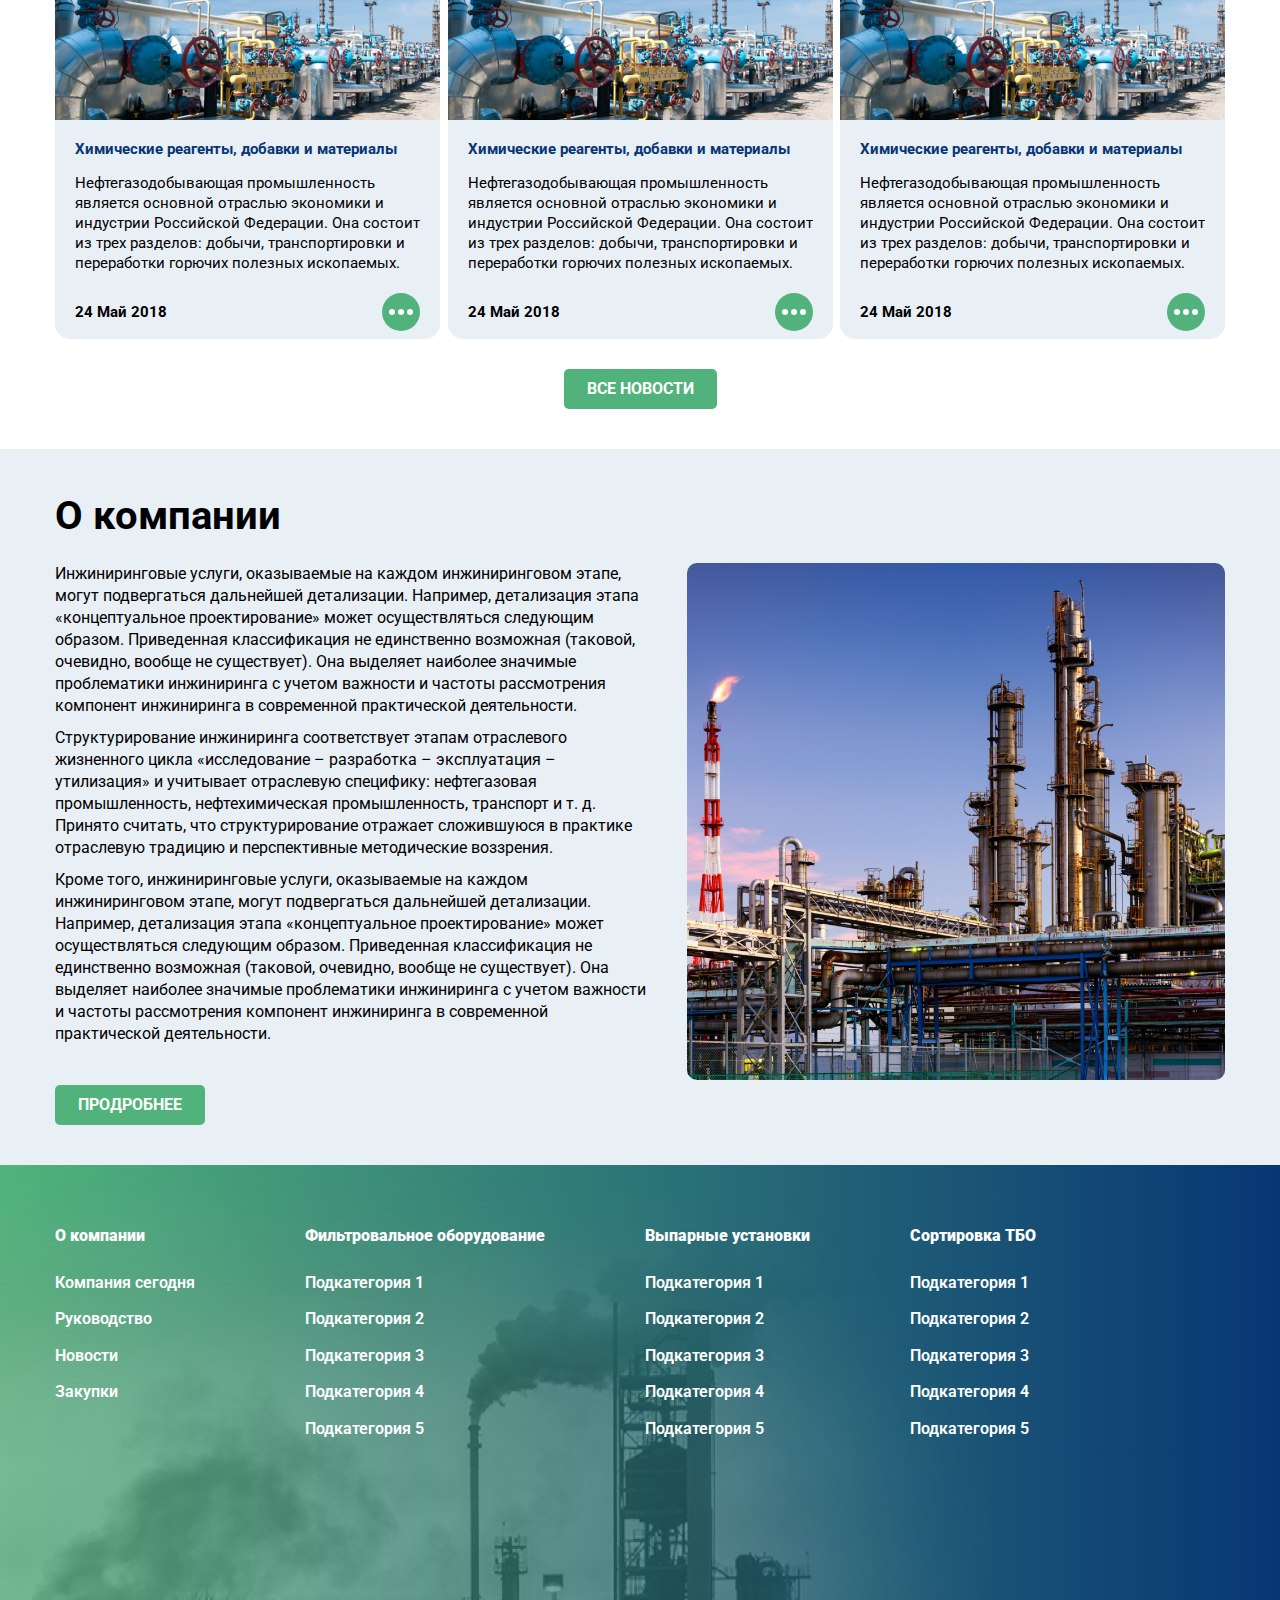
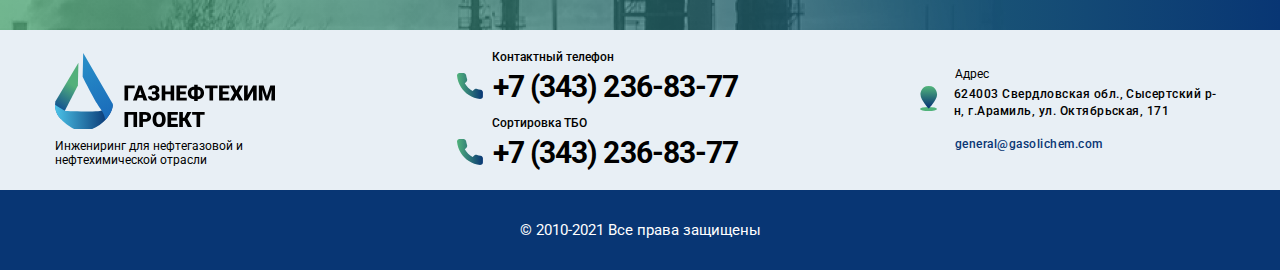
==== commit 6541bc7e: "Home page - good!" ====
--- a/index.html
+++ b/index.html
@@ -306,6 +306,144 @@
 			<!-- /.container -->
 		</div>
 		<!-- /.home-services -->
+
+		<section class="home-words">
+			<div class="container">
+				<div class="home-words__body">
+					<div class="home-words__content">
+						<div class="home-words__text">
+							<p>Дорогие друзья!</p>
+							<p>Фундаментальным бизнес-принципом <b>ООО «ГАЗНЕФТЕХИМ ПРОЕКТ»</b> является клиентоориентированность. Для обеспечения максимальной эффективности фильтровального оборудования, наши специалисты осуществят адаптацию вакуумного фильтра к особенностям технологии каждого заказчика.</p>
+							<p>Наша цель - проектирование и изготовление оборудования, решающее Ваши задачи в области фильтрования.<br>
+							При решении задач любой сложности мы руководствуемся принципами - надежности, ответственности и честности.<br>
+							Для нас важно обеспечить Вас качественным оборудованием и создать долгие и крепкие партнерские отношения.</p>
+						</div>
+						<div class="home-words__autors">
+							<p>С уважением, генеральный директор <br> Г. В. Караваев</p>
+						</div>
+					</div>
+					<!-- /.home-words__content -->
+					<div class="home-words__photo">
+						<img src="img/directors_photo.png" alt="Г. В. Караваев">
+					</div>
+					<!-- /.home-words__photo -->
+				</div>
+				<!-- /.home-words__body -->
+			</div>
+			<!-- /.container -->
+		</section>
+		<!-- /.home-words -->
+
+		<section class="home-news">
+			<div class="container">
+				<div class="home-news__body">
+					<div class="home-news__title"><h2>новости</h2></div>
+					<!-- /.home-news__header -->
+					<div class="home-news__wrapper">
+						<article class="home-news__item">
+							<div class="home-news__cover">
+								<img src="img/home/news/cover-news.jpg" alt="">
+							</div>
+							<div class="home-news__content">
+								<a href="#" class="home-news__name"><h3>Химические реагенты, добавки и материалы</h3></a>
+								<div class="home-news__discription">
+									<p>Нефтегазодобывающая промышленность является основной отраслью экономики и индустрии Российской Федерации. Она состоит из трех разделов: добычи, транспортировки и переработки горючих полезных ископаемых.</p>
+								</div>
+								<div class="home-news__footer">
+									<div class="home-news__date">24 Май 2018</div>
+									<div class="home-news__link">
+										<a href="#">
+											<span></span>
+											<span></span>
+											<span></span>
+										</a>
+									</div>
+								</div>
+								<!-- /.home-news__footer -->
+							</div>
+							<!-- /.home-news__content -->
+						</article>
+						<!-- /.home-news__item -->
+						<article class="home-news__item">
+							<div class="home-news__cover">
+								<img src="img/home/news/cover-news.jpg" alt="">
+							</div>
+							<div class="home-news__content">
+								<a href="#" class="home-news__name"><h3>Химические реагенты, добавки и материалы</h3></a>
+								<div class="home-news__discription">
+									<p>Нефтегазодобывающая промышленность является основной отраслью экономики и индустрии Российской Федерации. Она состоит из трех разделов: добычи, транспортировки и переработки горючих полезных ископаемых.</p>
+								</div>
+								<div class="home-news__footer">
+									<div class="home-news__date">24 Май 2018</div>
+									<div class="home-news__link">
+										<a href="#">
+											<span></span>
+											<span></span>
+											<span></span>
+										</a>
+									</div>
+								</div>
+								<!-- /.home-news__footer -->
+							</div>
+							<!-- /.home-news__content -->
+						</article>
+						<!-- /.home-news__item -->
+						<article class="home-news__item">
+							<div class="home-news__cover">
+								<img src="img/home/news/cover-news.jpg" alt="">
+							</div>
+							<div class="home-news__content">
+								<a href="#" class="home-news__name"><h3>Химические реагенты, добавки и материалы</h3></a>
+								<div class="home-news__discription">
+									<p>Нефтегазодобывающая промышленность является основной отраслью экономики и индустрии Российской Федерации. Она состоит из трех разделов: добычи, транспортировки и переработки горючих полезных ископаемых.</p>
+								</div>
+								<div class="home-news__footer">
+									<div class="home-news__date">24 Май 2018</div>
+									<div class="home-news__link">
+										<a href="#">
+											<span></span>
+											<span></span>
+											<span></span>
+										</a>
+									</div>
+								</div>
+								<!-- /.home-news__footer -->
+							</div>
+							<!-- /.home-news__content -->
+						</article>
+						<!-- /.home-news__item -->
+					</div>
+					<!-- /.home-news__content -->
+					<a href="#" class="btn home-news__all">Все новости</a>
+				</div>
+				<!-- /.home-news__body -->
+			</div>
+			<!-- /.container -->
+		</section>
+		<!-- /.home-news -->
+
+		<section class="home-about">
+			<div class="container">
+				<div class="home-about__title"><h2>О компании</h2></div>
+				<!-- /.home-about__title -->
+				<div class="home-about__body">
+					<div class="home-about__content">
+						<p>Инжиниринговые услуги, оказываемые на каждом инжиниринговом этапе, могут подвергаться дальнейшей детализации. Например, детализация этапа «концептуальное проектирование» может осуществляться следующим образом. Приведенная классификация не единственно возможная (таковой, очевидно, вообще не существует). Она выделяет наиболее значимые проблематики инжиниринга с учетом важности и частоты рассмотрения компонент инжиниринга в современной практической деятельности.</p>
+						<p>Структурирование инжиниринга соответствует этапам отраслевого жизненного цикла «исследование – разработка – эксплуатация – утилизация» и учитывает отраслевую специфику: нефтегазовая промышленность, нефтехимическая промышленность, транспорт и т. д. Принято считать, что структурирование отражает сложившуюся в практике отраслевую традицию и перспективные методические воззрения.</p>
+						<p>Кроме того, инжиниринговые услуги, оказываемые на каждом инжиниринговом этапе, могут подвергаться дальнейшей детализации. Например, детализация этапа «концептуальное проектирование» может осуществляться следующим образом. Приведенная классификация не единственно возможная (таковой, очевидно, вообще не существует). Она выделяет наиболее значимые проблематики инжиниринга с учетом важности и частоты рассмотрения компонент инжиниринга в современной практической деятельности.</p>
+						<a href="#" class="btn home-about__btn">Продробнее</a>
+					</div>
+					<!-- /.home-about__content -->
+					<div class="home-about__images">
+						<img src="img/backgrounds/home-slide-1.jpg" alt="">
+					</div>
+					<!-- /.home-about__images -->
+				</div>
+				<!-- /.home-about__body -->
+			</div>
+			<!-- /.container -->
+		</section>
+		<!-- /.home-about -->
 	</main> 
 	<!-- END main -->
 
--- a/css/main.css
+++ b/css/main.css
@@ -1393,3 +1393,372 @@
     margin-bottom: 10px;
   }
 }
+
+.home-words {
+  background: #e8eff5;
+  padding-bottom: 0;
+}
+
+.home-words__body {
+  display: -webkit-box;
+  display: -ms-flexbox;
+  display: flex;
+  -webkit-box-align: center;
+      -ms-flex-align: center;
+          align-items: center;
+  -webkit-box-pack: center;
+      -ms-flex-pack: center;
+          justify-content: center;
+}
+
+.home-words__content {
+  margin-right: 60px;
+  padding: 20px 0;
+}
+
+.home-words__text {
+  font-weight: normal;
+  font-size: 16px;
+  line-height: 19px;
+}
+
+.home-words__text p {
+  padding-bottom: 5px;
+}
+
+.home-words__text p:last-child {
+  padding-bottom: 0;
+}
+
+.home-words__autors {
+  max-width: 330px;
+  text-align: right;
+  margin-left: auto;
+  margin-top: 20px;
+  font-weight: 500;
+  font-size: 18px;
+  line-height: 138.69%;
+  color: #083674;
+}
+
+.home-words__photo {
+  -webkit-box-flex: 0;
+      -ms-flex: 0 0 auto;
+          flex: 0 0 auto;
+  width: 362px;
+  height: 362px;
+  overflow: hidden;
+  margin-top: -30px;
+}
+
+.home-words__photo img {
+  width: 100%;
+  height: 100%;
+  -o-object-fit: contain;
+     object-fit: contain;
+}
+
+@media (max-width: 1180px) {
+  .home-words__body {
+    -webkit-box-orient: vertical;
+    -webkit-box-direction: reverse;
+        -ms-flex-direction: column-reverse;
+            flex-direction: column-reverse;
+  }
+  .home-words__content {
+    margin-right: 0;
+  }
+}
+
+@media (max-width: 767.98px) {
+  .home-words__text {
+    font-size: 13px;
+    line-height: 133.19%;
+  }
+  .home-words__autors {
+    font-size: 13px;
+    line-height: 133.19%;
+  }
+  .home-words__photo {
+    width: 142px;
+    height: 142px;
+    margin-top: -50px;
+  }
+}
+
+.home-news {
+  padding: 40px 0px;
+}
+
+.home-news__body {
+  display: -webkit-box;
+  display: -ms-flexbox;
+  display: flex;
+  -webkit-box-orient: vertical;
+  -webkit-box-direction: normal;
+      -ms-flex-direction: column;
+          flex-direction: column;
+  -webkit-box-pack: center;
+      -ms-flex-pack: center;
+          justify-content: center;
+  -webkit-box-align: center;
+      -ms-flex-align: center;
+          align-items: center;
+}
+
+.home-news__all {
+  max-width: 180px;
+  margin-top: 30px;
+  -ms-grid-column-align: center;
+      justify-self: center;
+}
+
+.home-news__title {
+  margin-bottom: 40px;
+  font-weight: bold;
+  font-size: 40px;
+  line-height: 136.19%;
+  text-align: center;
+}
+
+.home-news__wrapper {
+  width: 100%;
+  display: -webkit-box;
+  display: -ms-flexbox;
+  display: flex;
+  -webkit-box-align: start;
+      -ms-flex-align: start;
+          align-items: flex-start;
+  -webkit-box-pack: justify;
+      -ms-flex-pack: justify;
+          justify-content: space-between;
+}
+
+.home-news__item {
+  width: 385px;
+  height: 403px;
+  overflow: hidden;
+  border-radius: 0px 0px 15px 15px;
+  background: #e8eff5;
+}
+
+.home-news__cover {
+  width: 100%;
+  height: 184px;
+}
+
+.home-news__cover img {
+  width: 100%;
+  height: 100%;
+  -o-object-fit: cover;
+     object-fit: cover;
+  -o-object-position: center center;
+     object-position: center center;
+}
+
+.home-news__content {
+  padding: 20px;
+}
+
+.home-news__name {
+  display: block;
+  font-weight: bold;
+  font-size: 15px;
+  line-height: 18px;
+  color: #083674;
+  margin-bottom: 15px;
+  -webkit-transition: 0.3s;
+  transition: 0.3s;
+}
+
+.home-news__name:hover {
+  color: #03152c;
+}
+
+.home-news__discription {
+  font-weight: normal;
+  font-size: 15px;
+  line-height: 20px;
+  display: -webkit-box;
+  -webkit-line-clamp: 5;
+  -webkit-box-orient: vertical;
+  overflow: hidden;
+}
+
+.home-news__footer {
+  padding-top: 20px;
+  display: -webkit-box;
+  display: -ms-flexbox;
+  display: flex;
+  -webkit-box-pack: justify;
+      -ms-flex-pack: justify;
+          justify-content: space-between;
+  -webkit-box-align: center;
+      -ms-flex-align: center;
+          align-items: center;
+}
+
+.home-news__date {
+  font-weight: bold;
+  font-size: 15px;
+  line-height: 136.19%;
+}
+
+.home-news__link a {
+  display: -webkit-box;
+  display: -ms-flexbox;
+  display: flex;
+  -webkit-box-pack: center;
+      -ms-flex-pack: center;
+          justify-content: center;
+  -webkit-box-align: center;
+      -ms-flex-align: center;
+          align-items: center;
+  width: 38px;
+  height: 38px;
+  background: #51b37b;
+  border-radius: 100px;
+  -webkit-transition: 0.3s;
+  transition: 0.3s;
+}
+
+.home-news__link a span {
+  display: -webkit-inline-box;
+  display: -ms-inline-flexbox;
+  display: inline-flex;
+  width: 6px;
+  height: 6px;
+  background: #ffffff;
+  border-radius: 100px;
+  margin-right: 3px;
+}
+
+.home-news__link a span:last-child {
+  margin-right: 0;
+}
+
+.home-news__link a:hover {
+  background: #083674;
+}
+
+@media (max-width: 1180px) {
+  .home-news__item {
+    width: 343px;
+    height: 361px;
+  }
+  .home-news__item:last-child {
+    display: none;
+  }
+  .home-news__cover {
+    height: 164px;
+  }
+  .home-news__content {
+    padding: 15px;
+  }
+  .home-news__name {
+    font-size: 14px;
+    line-height: 16px;
+    margin-bottom: 10px;
+  }
+  .home-news__discription {
+    font-size: 14px;
+    line-height: 16px;
+    -webkit-line-clamp: 5;
+  }
+  .home-news__footer {
+    padding-top: 15px;
+  }
+}
+
+@media (max-width: 767.98px) {
+  .home-news__wrapper {
+    -webkit-box-pack: center;
+        -ms-flex-pack: center;
+            justify-content: center;
+  }
+  .home-news__item {
+    max-width: 343px;
+    width: auto;
+    height: 361px;
+  }
+  .home-news__item:nth-child(2) {
+    display: none;
+  }
+}
+
+.home-about {
+  padding: 40px 0;
+  background: #e8eff5;
+}
+
+.home-about__title {
+  margin-bottom: 20px;
+  font-weight: bold;
+  font-size: 40px;
+  line-height: 136.19%;
+}
+
+.home-about__body {
+  display: -webkit-box;
+  display: -ms-flexbox;
+  display: flex;
+  -webkit-box-pack: justify;
+      -ms-flex-pack: justify;
+          justify-content: space-between;
+  -webkit-box-align: start;
+      -ms-flex-align: start;
+          align-items: flex-start;
+}
+
+.home-about__content {
+  margin-right: 40px;
+  font-weight: normal;
+  font-size: 16px;
+  line-height: 22px;
+}
+
+.home-about__content p {
+  padding-bottom: 10px;
+}
+
+.home-about__content p:last-child {
+  padding-bottom: 0;
+}
+
+.home-about__btn {
+  margin-top: 30px;
+}
+
+.home-about__images {
+  -webkit-box-flex: 0;
+      -ms-flex: 0 0 auto;
+          flex: 0 0 auto;
+  width: 538px;
+  height: 517px;
+  overflow: hidden;
+}
+
+.home-about__images img {
+  width: 100%;
+  height: 100%;
+  -o-object-fit: cover;
+     object-fit: cover;
+  border-radius: 10px;
+}
+
+@media (max-width: 1180px) {
+  .home-about__images {
+    display: none;
+  }
+  .home-about__content {
+    margin-right: 0;
+  }
+}
+
+@media (max-width: 767.98px) {
+  .home-about__content {
+    font-weight: normal;
+    font-size: 12px;
+    line-height: 135.19%;
+  }
+}
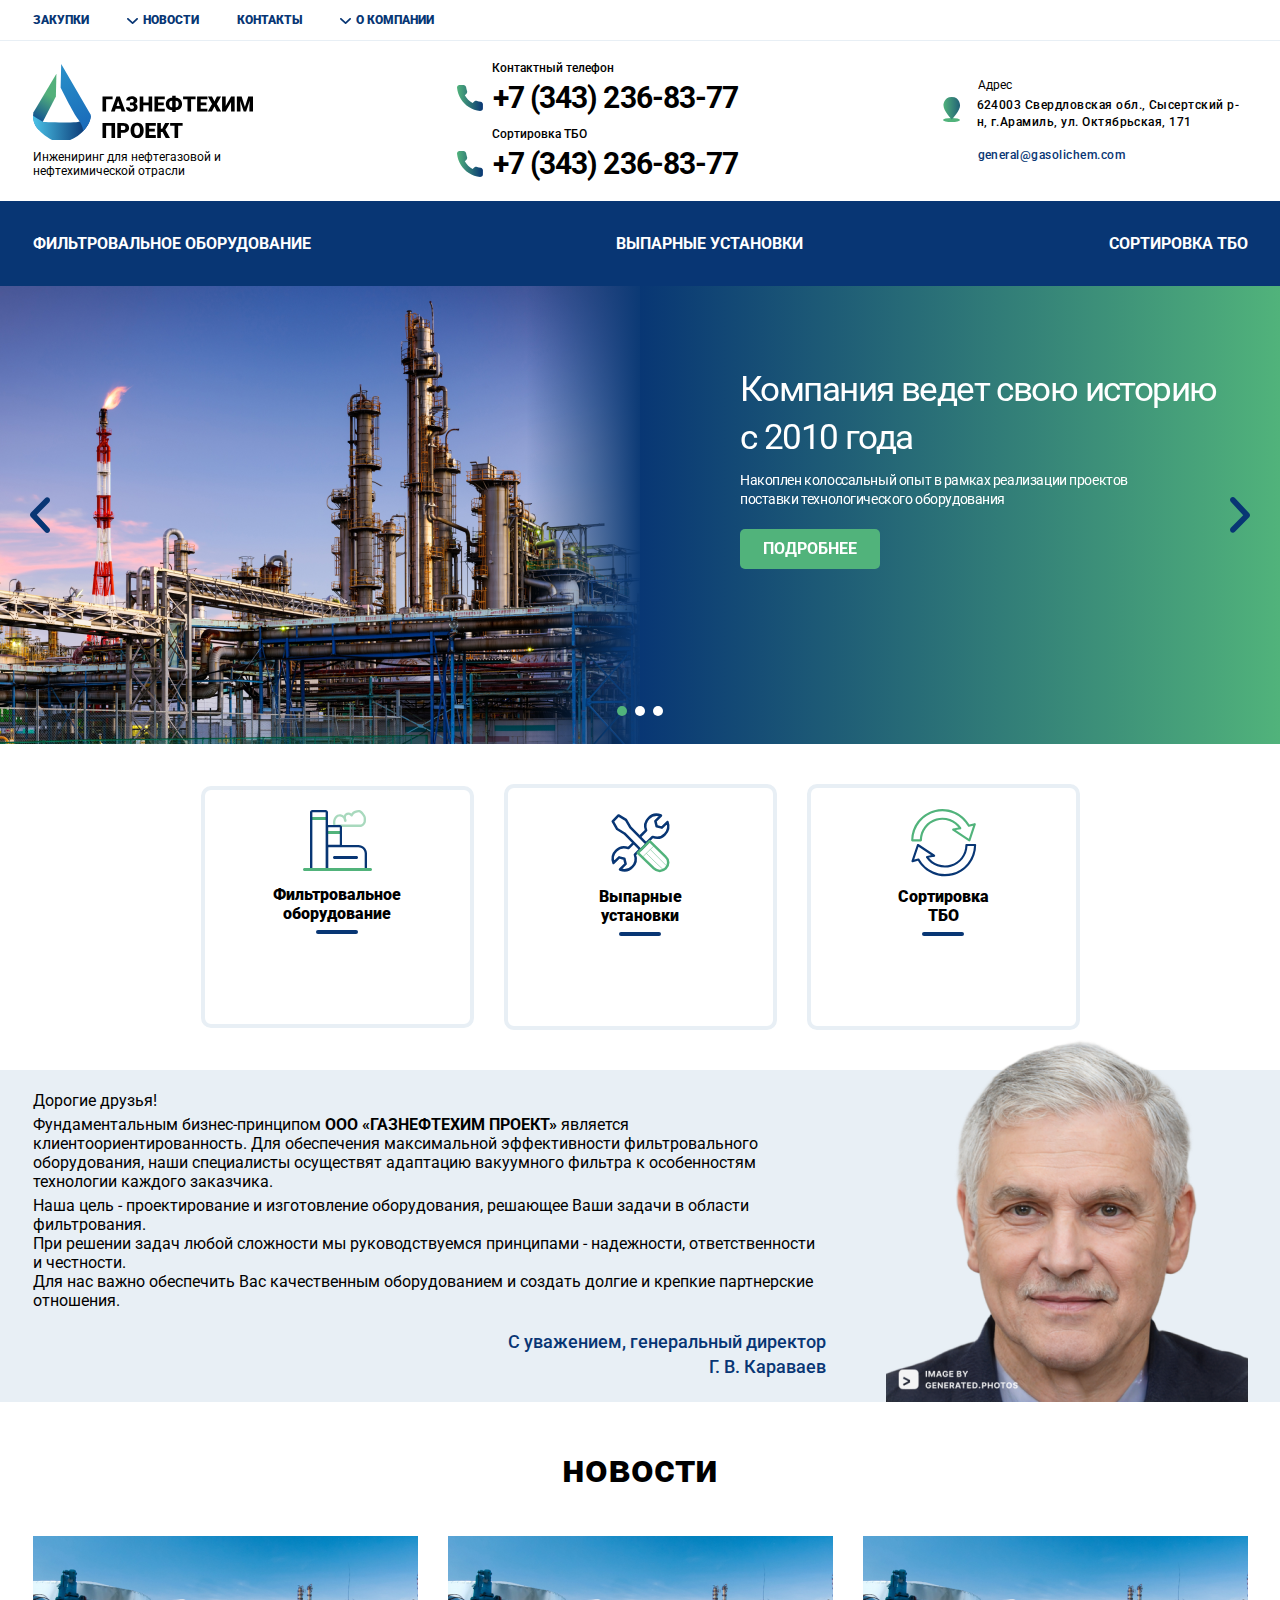
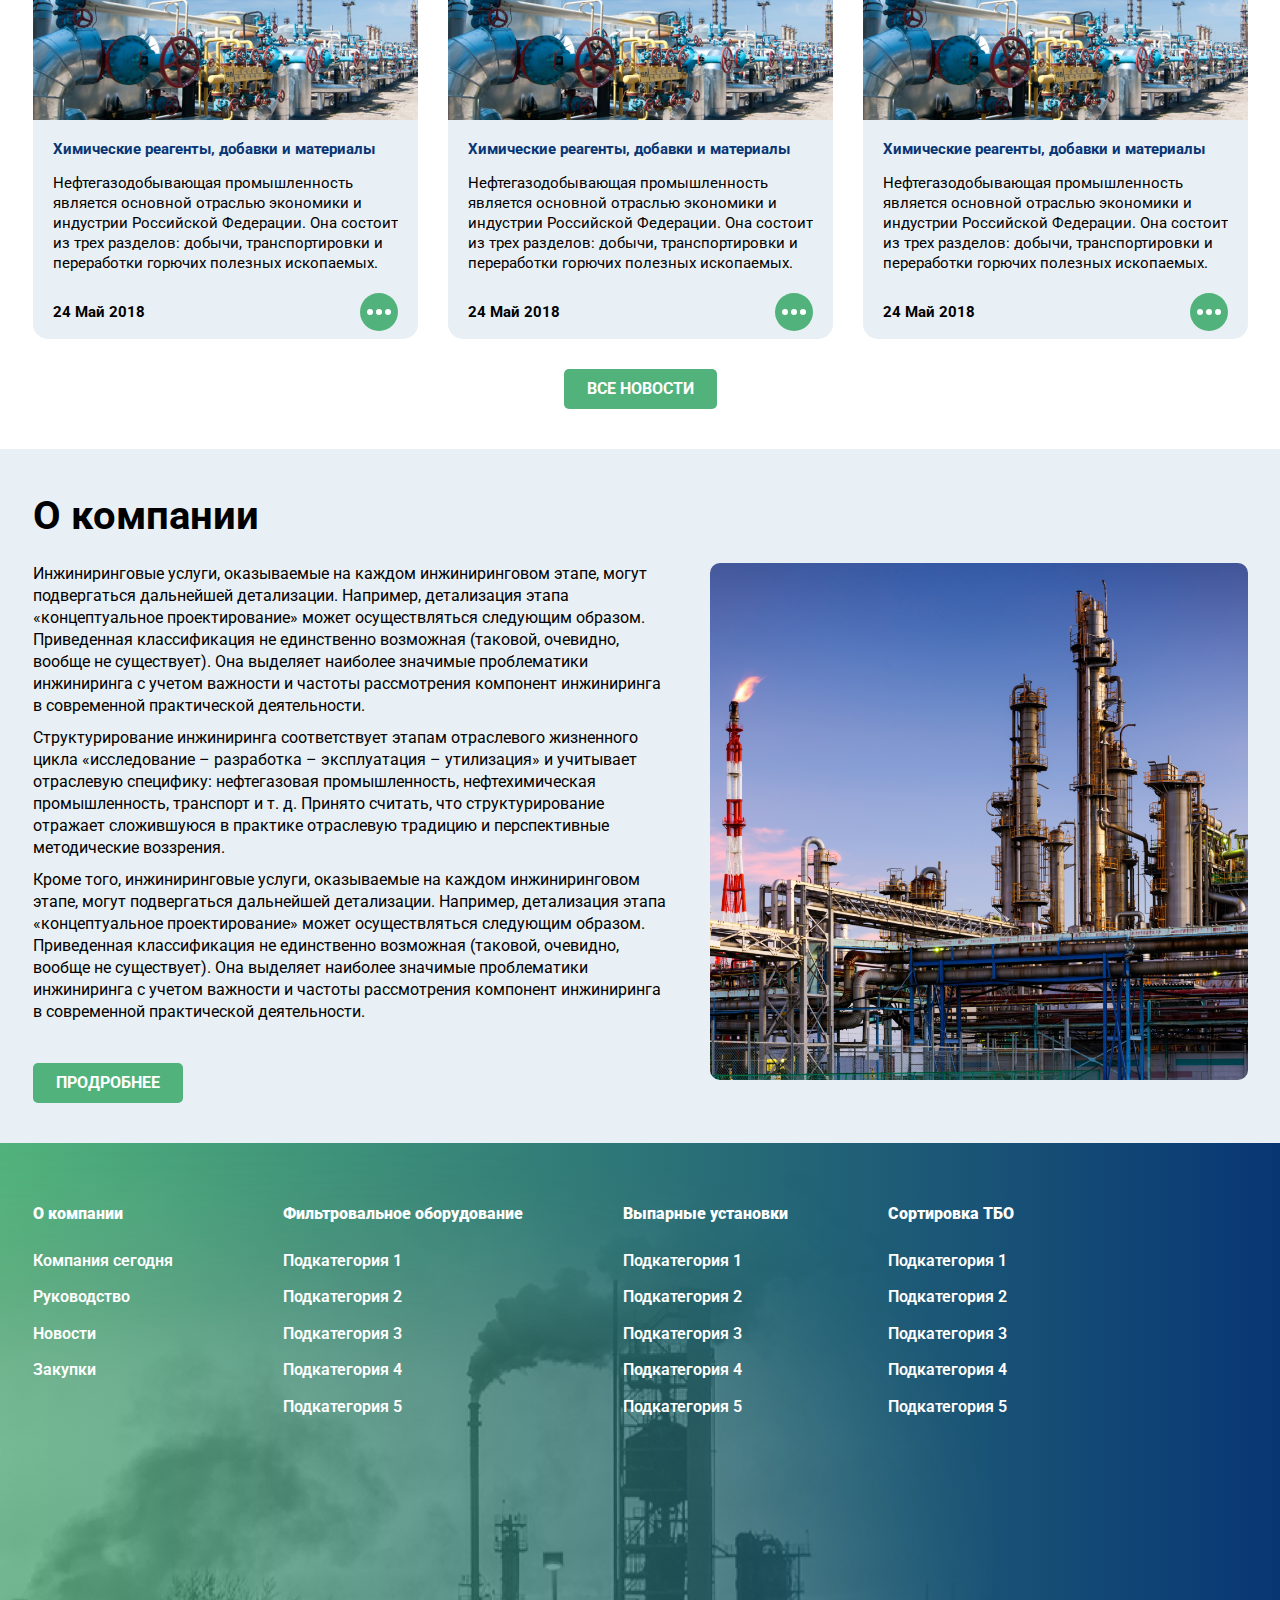
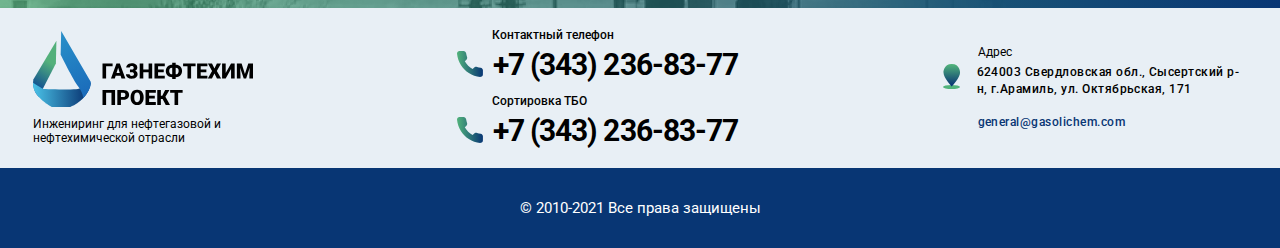
==== commit 6d5cda21: "links" ====
--- a/index.html
+++ b/index.html
@@ -18,30 +18,30 @@
 			<div class="container">
 				<nav class="header-top__navbar navbar-top" role="navigation">
 					<ul class="navbar-top__list">
-						<li class="navbar-top__item"><a href="#" title="Закупки">Закупки</a></li>
+						<li class="navbar-top__item"><a href="page.html" title="Закупки">Закупки</a></li>
 						<li class="navbar-top__item">
 							<span aria-haspopup="true" title="Новости">
 								<span class="navbar-top__icon icon-svg"><img src="img/icon/arrow_down.svg" alt=""></span>Новости
 							</span>
 							<span class="navbar-top__menu dropdown" aria-label="submenu">
 								<ul class="dropdown__block">
-									<li class="dropdown__item"><a href="#" title="Новости">Новости</a></li>
-									<li class="dropdown__item"><a href="#" title="Патенты">Патенты</a></li>
-									<li class="dropdown__item"><a href="#" title="Фотогалерея">Фотогалерея</a></li>
-									<li class="dropdown__item"><a href="#" title="Документация">Документация</a></li>
+									<li class="dropdown__item"><a href="news.html" title="Новости">Новости</a></li>
+									<li class="dropdown__item"><a href="page.html" title="Патенты">Патенты</a></li>
+									<li class="dropdown__item"><a href="page.html" title="Фотогалерея">Фотогалерея</a></li>
+									<li class="dropdown__item"><a href="page.html" title="Документация">Документация</a></li>
 								</ul>
 							</span>
 						</li>
-						<li class="navbar-top__item" title="Контакты"><a href="#">Контакты</a></li>
+						<li class="navbar-top__item" title="Контакты"><a href="page.html">Контакты</a></li>
 						<li class="navbar-top__item">
 							<span class="dropdown__link" title="О компании">
 								<span class="navbar-top__icon icon-svg"><img src="img/icon/arrow_down.svg" alt=""></span>О компании
 							</span>
 							<span class="navbar-top__menu dropdown" aria-label="submenu">
 								<ul class="dropdown__block">
-									<li class="dropdown__item"><a href="#" title="О компании">О компании</a></li>
-									<li class="dropdown__item"><a href="#" title="Компания сегодня">Компания сегодня</a></li>
-									<li class="dropdown__item"><a href="#" title="Руководство">Руководство</a></li>
+									<li class="dropdown__item"><a href="page.html" title="О компании">О компании</a></li>
+									<li class="dropdown__item"><a href="page.html" title="Компания сегодня">Компания сегодня</a></li>
+									<li class="dropdown__item"><a href="page.html" title="Руководство">Руководство</a></li>
 								</ul>
 							</span>
 						</li>
@@ -119,26 +119,26 @@
 							<span></span>
 						</button>
 						<ul class="header-mobile__items">
-							<li class="header-mobile__item"><a href="#">Фильтровальное оборудование</a></li>
-							<li class="header-mobile__item"><a href="#">Выпарные установки</a></li>
-							<li class="header-mobile__item"><a href="#">Сортировка ТБО</a></li>
+							<li class="header-mobile__item"><a href="category.html">Фильтровальное оборудование</a></li>
+							<li class="header-mobile__item"><a href="category.html">Выпарные установки</a></li>
+							<li class="header-mobile__item"><a href="category.html">Сортировка ТБО</a></li>
 						</ul>
 						<ul class="header-mobile__items">
-							<li class="header-mobile__item"><a href="#">Закупки</a></li>
+							<li class="header-mobile__item"><a href="page.html">Закупки</a></li>
 							<li class="header-mobile__item">
-								<a href="#">Новости</a>
+								<a href="news.html">Новости</a>
 								<ul class="header-mobile__subitems">
-									<li class="header-mobile__subitem"><a href="#">Патенты</a></li>
-									<li class="header-mobile__subitem"><a href="#">Фотогалерея</a></li>
-									<li class="header-mobile__subitem"><a href="#">Документация</a></li>
+									<li class="header-mobile__subitem"><a href="page.html">Патенты</a></li>
+									<li class="header-mobile__subitem"><a href="page.html">Фотогалерея</a></li>
+									<li class="header-mobile__subitem"><a href="page.html">Документация</a></li>
 								</ul>
 							</li>
-							<li class="header-mobile__item"><a href="#">Контакты</a></li>
+							<li class="header-mobile__item"><a href="page.html">Контакты</a></li>
 							<li class="header-mobile__item">
-								<a href="#">О компании</a>
+								<a href="page.html">О компании</a>
 								<ul class="header-mobile__subitems">
-									<li class="header-mobile__subitem"><a href="#">Компания сегодня</a></li>
-									<li class="header-mobile__subitem"><a href="#">Руководство</a></li>
+									<li class="header-mobile__subitem"><a href="page.html">Компания сегодня</a></li>
+									<li class="header-mobile__subitem"><a href="page.html">Руководство</a></li>
 								</ul>
 							</li>
 						</ul>
@@ -193,9 +193,9 @@
 			<div class="container">
 				<nav class="header-bottom__navbar">
 					<ul class="header-bottom__list">
-						<li class="header-bottom__item"><a href="#" title="Фильтровальное оборудование">Фильтровальное оборудование</a></li>
-						<li class="header-bottom__item"><a href="#" title="Выпарные установки">Выпарные установки</a></li>
-						<li class="header-bottom__item"><a href="#" title="Сортировка ТБО">Сортировка ТБО</a></li>
+						<li class="header-bottom__item"><a href="category.html" title="Фильтровальное оборудование">Фильтровальное оборудование</a></li>
+						<li class="header-bottom__item"><a href="category.html" title="Выпарные установки">Выпарные установки</a></li>
+						<li class="header-bottom__item"><a href="category.html" title="Сортировка ТБО">Сортировка ТБО</a></li>
 					</ul>
 					<!-- /.header-bottom__list -->
 				</nav>
@@ -221,7 +221,7 @@
 							<div class="home-slider__content">
 								<div class="home-slider__title"><h1>Компания ведет свою историю с 2010 года</h1></div>
 								<div class="home-slider__descripton"><p>Накоплен колоссальный опыт в рамках реализации проектов поставки технологического оборудования</p></div>
-								<a href="#" class="btn home-slider__btn">Подробнее</a>
+								<a href="page.html" class="btn home-slider__btn">Подробнее</a>
 							</div>
 							<!-- /.home-slider__content -->
 						</div>
@@ -240,7 +240,7 @@
 							<div class="home-slider__content">
 								<div class="home-slider__title"><h1>Компания ведет свою историю с 2010 года</h1></div>
 								<div class="home-slider__descripton"><p>Накоплен колоссальный опыт в рамках реализации проектов поставки технологического оборудования</p></div>
-								<a href="#" class="btn home-slider__btn">Подробнее</a>
+								<a href="page.html" class="btn home-slider__btn">Подробнее</a>
 							</div>
 							<!-- /.home-slider__content -->
 						</div>
@@ -259,7 +259,7 @@
 							<div class="home-slider__content">
 								<div class="home-slider__title"><h1>Компания ведет свою историю с 2010 года</h1></div>
 								<div class="home-slider__descripton"><p>Накоплен колоссальный опыт в рамках реализации проектов поставки технологического оборудования</p></div>
-								<a href="#" class="btn home-slider__btn">Подробнее</a>
+								<a href="page.html" class="btn home-slider__btn">Подробнее</a>
 							</div>
 							<!-- /.home-slider__content -->
 						</div>
@@ -285,19 +285,19 @@
 					<div class="home-services__item">
 						<div class="home-services__image"><img src="img/home/services/icon-1.svg" alt=""></div>
 						<div class="home-services__title"><h2>Фильтровальное <br> оборудование</h2></div>
-						<a href="#" class="btn home-services__btn">Подробнее</a>
+						<a href="category.html" class="btn home-services__btn">Подробнее</a>
 					</div>
 					<!-- /.home-services__item -->
 					<div class="home-services__item">
 						<div class="home-services__image"><img src="img/home/services/icon-2.svg" alt=""></div>
 						<div class="home-services__title"><h2>Выпарные <br> установки</h2></div>
-						<a href="#" class="btn home-services__btn">Подробнее</a>
+						<a href="category.html" class="btn home-services__btn">Подробнее</a>
 					</div>
 					<!-- /.home-services__item -->
 					<div class="home-services__item">
 						<div class="home-services__image"><img src="img/home/services/icon-3.svg" alt=""></div>
 						<div class="home-services__title"><h2>Сортировка <br> ТБО</h2></div>
-						<a href="#" class="btn home-services__btn">Подробнее</a>
+						<a href="category.html" class="btn home-services__btn">Подробнее</a>
 					</div>
 					<!-- /.home-services__item -->
 				</div>
@@ -345,14 +345,14 @@
 								<img src="img/home/news/cover-news.jpg" alt="">
 							</div>
 							<div class="home-news__content">
-								<a href="#" class="home-news__name"><h3>Химические реагенты, добавки и материалы</h3></a>
+								<a href="post.html" class="home-news__name"><h3>Химические реагенты, добавки и материалы</h3></a>
 								<div class="home-news__discription">
 									<p>Нефтегазодобывающая промышленность является основной отраслью экономики и индустрии Российской Федерации. Она состоит из трех разделов: добычи, транспортировки и переработки горючих полезных ископаемых.</p>
 								</div>
 								<div class="home-news__footer">
 									<div class="home-news__date">24 Май 2018</div>
 									<div class="home-news__link">
-										<a href="#">
+										<a href="post.html">
 											<span></span>
 											<span></span>
 											<span></span>
@@ -364,19 +364,19 @@
 							<!-- /.home-news__content -->
 						</article>
 						<!-- /.home-news__item -->
-						<article class="home-news__item">
+							<article class="home-news__item">
 							<div class="home-news__cover">
 								<img src="img/home/news/cover-news.jpg" alt="">
 							</div>
 							<div class="home-news__content">
-								<a href="#" class="home-news__name"><h3>Химические реагенты, добавки и материалы</h3></a>
+								<a href="post.html" class="home-news__name"><h3>Химические реагенты, добавки и материалы</h3></a>
 								<div class="home-news__discription">
 									<p>Нефтегазодобывающая промышленность является основной отраслью экономики и индустрии Российской Федерации. Она состоит из трех разделов: добычи, транспортировки и переработки горючих полезных ископаемых.</p>
 								</div>
 								<div class="home-news__footer">
 									<div class="home-news__date">24 Май 2018</div>
 									<div class="home-news__link">
-										<a href="#">
+										<a href="post.html">
 											<span></span>
 											<span></span>
 											<span></span>
@@ -388,19 +388,19 @@
 							<!-- /.home-news__content -->
 						</article>
 						<!-- /.home-news__item -->
-						<article class="home-news__item">
+							<article class="home-news__item">
 							<div class="home-news__cover">
 								<img src="img/home/news/cover-news.jpg" alt="">
 							</div>
 							<div class="home-news__content">
-								<a href="#" class="home-news__name"><h3>Химические реагенты, добавки и материалы</h3></a>
+								<a href="post.html" class="home-news__name"><h3>Химические реагенты, добавки и материалы</h3></a>
 								<div class="home-news__discription">
 									<p>Нефтегазодобывающая промышленность является основной отраслью экономики и индустрии Российской Федерации. Она состоит из трех разделов: добычи, транспортировки и переработки горючих полезных ископаемых.</p>
 								</div>
 								<div class="home-news__footer">
 									<div class="home-news__date">24 Май 2018</div>
 									<div class="home-news__link">
-										<a href="#">
+										<a href="post.html">
 											<span></span>
 											<span></span>
 											<span></span>
@@ -414,7 +414,7 @@
 						<!-- /.home-news__item -->
 					</div>
 					<!-- /.home-news__content -->
-					<a href="#" class="btn home-news__all">Все новости</a>
+					<a href="news.html" class="btn home-news__all">Все новости</a>
 				</div>
 				<!-- /.home-news__body -->
 			</div>
@@ -431,7 +431,7 @@
 						<p>Инжиниринговые услуги, оказываемые на каждом инжиниринговом этапе, могут подвергаться дальнейшей детализации. Например, детализация этапа «концептуальное проектирование» может осуществляться следующим образом. Приведенная классификация не единственно возможная (таковой, очевидно, вообще не существует). Она выделяет наиболее значимые проблематики инжиниринга с учетом важности и частоты рассмотрения компонент инжиниринга в современной практической деятельности.</p>
 						<p>Структурирование инжиниринга соответствует этапам отраслевого жизненного цикла «исследование – разработка – эксплуатация – утилизация» и учитывает отраслевую специфику: нефтегазовая промышленность, нефтехимическая промышленность, транспорт и т. д. Принято считать, что структурирование отражает сложившуюся в практике отраслевую традицию и перспективные методические воззрения.</p>
 						<p>Кроме того, инжиниринговые услуги, оказываемые на каждом инжиниринговом этапе, могут подвергаться дальнейшей детализации. Например, детализация этапа «концептуальное проектирование» может осуществляться следующим образом. Приведенная классификация не единственно возможная (таковой, очевидно, вообще не существует). Она выделяет наиболее значимые проблематики инжиниринга с учетом важности и частоты рассмотрения компонент инжиниринга в современной практической деятельности.</p>
-						<a href="#" class="btn home-about__btn">Продробнее</a>
+						<a href="page.html" class="btn home-about__btn">Продробнее</a>
 					</div>
 					<!-- /.home-about__content -->
 					<div class="home-about__images">
@@ -453,53 +453,53 @@
 			<div class="container">
 				<div class="footer-top__body">
 					<div class="footer-top__item">
-						<a href="#" class="footer-top__sutitle">О компании</a>
+						<a href="page.html" class="footer-top__sutitle">О компании</a>
 						<!-- /.footer-top__sutitle -->
 						<ul class="footer-top__list">
-							<li class="footer-top__link"><a href="#">Компания сегодня</a></li>
-							<li class="footer-top__link"><a href="#">Руководство</a></li>
-							<li class="footer-top__link"><a href="#">Новости</a></li>
-							<li class="footer-top__link"><a href="#">Закупки</a></li>
+							<li class="footer-top__link"><a href="page.html">Компания сегодня</a></li>
+							<li class="footer-top__link"><a href="page.html">Руководство</a></li>
+							<li class="footer-top__link"><a href="page.html">Новости</a></li>
+							<li class="footer-top__link"><a href="page.html">Закупки</a></li>
 						</ul>
 						<!-- /.footer-top__list -->
 					</div>
 					<!-- /.footer-top__item -->
 					<div class="footer-top__group">
 						<div class="footer-top__item">
-							<a href="#" class="footer-top__sutitle">Фильтровальное оборудование</a>
+							<a href="category.html" class="footer-top__sutitle">Фильтровальное оборудование</a>
 							<!-- /.footer-top__sutitle -->
 							<ul class="footer-top__list">
-								<li class="footer-top__link"><a href="#">Подкатегория 1</a></li>
-								<li class="footer-top__link"><a href="#">Подкатегория 2</a></li>
-								<li class="footer-top__link"><a href="#">Подкатегория 3</a></li>
-								<li class="footer-top__link"><a href="#">Подкатегория 4</a></li>
-								<li class="footer-top__link"><a href="#">Подкатегория 5</a></li>
+								<li class="footer-top__link"><a href="product.html">Подкатегория 1</a></li>
+								<li class="footer-top__link"><a href="product.html">Подкатегория 2</a></li>
+								<li class="footer-top__link"><a href="product.html">Подкатегория 3</a></li>
+								<li class="footer-top__link"><a href="product.html">Подкатегория 4</a></li>
+								<li class="footer-top__link"><a href="product.html">Подкатегория 5</a></li>
 							</ul>
 							<!-- /.footer-top__list -->
 						</div>
 						<!-- /.footer-top__item -->
 						<div class="footer-top__item">
-							<a href="#" class="footer-top__sutitle">Выпарные установки</a>
+							<a href="category.html" class="footer-top__sutitle">Выпарные установки</a>
 							<!-- /.footer-top__sutitle -->
 							<ul class="footer-top__list">
-								<li class="footer-top__link"><a href="#">Подкатегория 1</a></li>
-								<li class="footer-top__link"><a href="#">Подкатегория 2</a></li>
-								<li class="footer-top__link"><a href="#">Подкатегория 3</a></li>
-								<li class="footer-top__link"><a href="#">Подкатегория 4</a></li>
-								<li class="footer-top__link"><a href="#">Подкатегория 5</a></li>
+								<li class="footer-top__link"><a href="product.html">Подкатегория 1</a></li>
+								<li class="footer-top__link"><a href="product.html">Подкатегория 2</a></li>
+								<li class="footer-top__link"><a href="product.html">Подкатегория 3</a></li>
+								<li class="footer-top__link"><a href="product.html">Подкатегория 4</a></li>
+								<li class="footer-top__link"><a href="product.html">Подкатегория 5</a></li>
 							</ul>
 							<!-- /.footer-top__list -->
 						</div>
 						<!-- /.footer-top__item -->
 						<div class="footer-top__item">
-							<a href="#" class="footer-top__sutitle">Сортировка ТБО</a>
+							<a href="category.html" class="footer-top__sutitle">Сортировка ТБО</a>
 							<!-- /.footer-top__sutitle -->
 							<ul class="footer-top__list">
-								<li class="footer-top__link"><a href="#">Подкатегория 1</a></li>
-								<li class="footer-top__link"><a href="#">Подкатегория 2</a></li>
-								<li class="footer-top__link"><a href="#">Подкатегория 3</a></li>
-								<li class="footer-top__link"><a href="#">Подкатегория 4</a></li>
-								<li class="footer-top__link"><a href="#">Подкатегория 5</a></li>
+								<li class="footer-top__link"><a href="product.html">Подкатегория 1</a></li>
+								<li class="footer-top__link"><a href="product.html">Подкатегория 2</a></li>
+								<li class="footer-top__link"><a href="product.html">Подкатегория 3</a></li>
+								<li class="footer-top__link"><a href="product.html">Подкатегория 4</a></li>
+								<li class="footer-top__link"><a href="product.html">Подкатегория 5</a></li>
 							</ul>
 							<!-- /.footer-top__list -->
 						</div>
--- a/css/main.css
+++ b/css/main.css
@@ -125,12 +125,12 @@
 }
 
 .container {
-  max-width: 1170px;
+  max-width: 1215px;
   width: 100%;
   margin: 0 auto;
 }
 
-@media (max-width: 1180px) {
+@media (max-width: 1225px) {
   .container {
     max-width: 768px;
     padding: 0 30px;
@@ -496,7 +496,7 @@
   display: none;
 }
 
-@media (max-width: 1180px) {
+@media (max-width: 1225px) {
   .header-burger {
     display: -webkit-box;
     display: -ms-flexbox;
@@ -1004,7 +1004,7 @@
   line-height: 136.19%;
 }
 
-@media (max-width: 1180px) {
+@media (max-width: 1225px) {
   .footer-top__body {
     padding-top: 30px;
     padding-bottom: 20px;
@@ -1073,6 +1073,81 @@
   .footer-top__sutitle, .footer-top__link {
     font-size: 12px;
     line-height: 135.19%;
+  }
+}
+
+.breadcrumb {
+  margin-top: 20px;
+}
+
+.breadcrumb__list {
+  display: -webkit-box;
+  display: -ms-flexbox;
+  display: flex;
+  -ms-flex-wrap: wrap;
+      flex-wrap: wrap;
+}
+
+.breadcrumb li {
+  padding: 0 16px 0 10px;
+  position: relative;
+}
+
+.breadcrumb li::after {
+  content: '';
+  display: block;
+  position: absolute;
+  right: 0;
+  top: 50%;
+  width: 6px;
+  height: 6px;
+  border-radius: 100px;
+  -webkit-transform: translateY(-50%);
+          transform: translateY(-50%);
+  background: #C4C4C4;
+}
+
+.breadcrumb li:last-child {
+  padding-right: 0;
+}
+
+.breadcrumb li:last-child::after {
+  display: none;
+}
+
+.breadcrumb li > a {
+  font-size: 12px;
+  line-height: 19px;
+  color: #083674;
+}
+
+.breadcrumb .active {
+  font-size: 12px;
+  line-height: 19px;
+  color: #C4C4C4;
+}
+
+.breadcrumb .active a {
+  font-size: 12px;
+  line-height: 19px;
+  color: #C4C4C4;
+}
+
+@media (max-width: 767.98px) {
+  .breadcrumb li > a {
+    font-size: 10px;
+    line-height: 12px;
+    color: #083674;
+  }
+  .breadcrumb .active {
+    font-size: 10px;
+    line-height: 12px;
+    color: #C4C4C4;
+  }
+  .breadcrumb .active a {
+    font-size: 10px;
+    line-height: 12px;
+    color: #C4C4C4;
   }
 }
 
@@ -1219,7 +1294,7 @@
   background: #285c3f;
 }
 
-@media (max-width: 1180px) {
+@media (max-width: 1225px) {
   .home-slider {
     min-height: 516px;
   }
@@ -1373,7 +1448,7 @@
   transition: 0.5s;
 }
 
-@media (max-width: 1180px) {
+@media (max-width: 1225px) {
   .home-services__item {
     width: 230px;
     margin-right: 10px;
@@ -1458,7 +1533,7 @@
      object-fit: contain;
 }
 
-@media (max-width: 1180px) {
+@media (max-width: 1225px) {
   .home-words__body {
     -webkit-box-orient: vertical;
     -webkit-box-direction: reverse;
@@ -1641,7 +1716,7 @@
   background: #083674;
 }
 
-@media (max-width: 1180px) {
+@media (max-width: 1225px) {
   .home-news__item {
     width: 343px;
     height: 361px;
@@ -1746,7 +1821,7 @@
   border-radius: 10px;
 }
 
-@media (max-width: 1180px) {
+@media (max-width: 1225px) {
   .home-about__images {
     display: none;
   }
@@ -1762,3 +1837,325 @@
     line-height: 135.19%;
   }
 }
+
+.category {
+  padding: 40px 0 50px 0;
+}
+
+.category__head {
+  margin-bottom: 30px;
+}
+
+.category__title {
+  font-weight: bold;
+  font-size: 40px;
+  line-height: 136.19%;
+}
+
+.category__discription {
+  max-width: 750px;
+  font-weight: normal;
+  font-size: 16px;
+  line-height: 20px;
+  margin-top: 30px;
+}
+
+.category__body {
+  display: -webkit-box;
+  display: -ms-flexbox;
+  display: flex;
+  -ms-flex-wrap: wrap;
+      flex-wrap: wrap;
+}
+
+.category__product {
+  margin-right: 30px;
+  margin-bottom: 30px;
+}
+
+.category__product:nth-child(3n) {
+  margin-right: 0;
+}
+
+.category-product {
+  width: 385px;
+  min-height: 466px;
+  border-radius: 10px;
+  border: 4px solid #e8eff5;
+  -webkit-box-shadow: 0px 0px 5px rgba(0, 0, 0, 0.25);
+          box-shadow: 0px 0px 5px rgba(0, 0, 0, 0.25);
+  -webkit-transition: 0.3s;
+  transition: 0.3s;
+}
+
+.category-product__cover {
+  width: 100%;
+  height: 234px;
+  overflow: hidden;
+}
+
+.category-product__cover img {
+  border-radius: 6px;
+  width: 100%;
+  height: 100%;
+  -o-object-fit: cover;
+     object-fit: cover;
+}
+
+.category-product__content {
+  padding: 20px 20px 30px;
+}
+
+.category-product__name {
+  margin-bottom: 10px;
+  font-weight: 900;
+  font-size: 16px;
+  line-height: 21px;
+  display: -webkit-box;
+  -webkit-line-clamp: 2;
+  -webkit-box-orient: vertical;
+  overflow: hidden;
+  position: relative;
+}
+
+.category-product__excerpt {
+  margin-top: 10px;
+  font-weight: normal;
+  font-size: 16px;
+  line-height: 130.19%;
+  display: -webkit-box;
+  -webkit-line-clamp: 3;
+  -webkit-box-orient: vertical;
+  overflow: hidden;
+}
+
+.category-product__btn {
+  max-width: 100%;
+  width: 100%;
+  margin-top: 20px;
+}
+
+.category-product:hover {
+  border-color: #083674;
+}
+
+@media (max-width: 1225px) {
+  .category__product {
+    margin-right: 15px;
+    margin-bottom: 20px;
+  }
+  .category__product:nth-child(3n) {
+    margin-right: 15px;
+  }
+  .category__product:nth-child(2n) {
+    margin-right: 0;
+  }
+  .category-product {
+    width: 345px;
+  }
+}
+
+@media (max-width: 767.98px) {
+  .category__product {
+    margin-right: 0px;
+  }
+  .category__product:nth-child(3n) {
+    margin-right: 0px;
+  }
+  .category__product:nth-child(2n) {
+    margin-right: 0;
+  }
+  .category-product {
+    width: auto;
+    min-height: 371px;
+  }
+  .category-product__cover {
+    width: 100%;
+    min-height: 167px;
+    height: auto;
+  }
+  .category-product__content {
+    padding: 13px 13px 20px;
+  }
+  .category-product__name {
+    font-size: 14px;
+    line-height: 130.19%;
+  }
+  .category-product__excerpt {
+    font-size: 14px;
+    line-height: 130.19%;
+  }
+  .category-product__btn {
+    max-width: 100%;
+    width: 100%;
+    margin-top: 20px;
+  }
+}
+
+.product {
+  padding-top: 30px;
+  padding-bottom: 90px;
+}
+
+.product__title {
+  font-weight: bold;
+  font-size: 40px;
+  line-height: 136.19%;
+}
+
+.product__date {
+  margin-top: 13px;
+  font-weight: bold;
+  font-size: 15px;
+  line-height: 136.19%;
+  color: #989898;
+}
+
+.product__content {
+  margin-top: 30px;
+  overflow-x: hidden;
+}
+
+.product__content img {
+  margin: 0 20px 30px 20px;
+  border-radius: 10px;
+}
+
+.product__content p {
+  font-weight: normal;
+  font-size: 16px;
+  line-height: 20px;
+  margin-top: 5px;
+}
+
+.product__content h2, .product__content h3, .product__content h4, .product__content h5, .product__content h6, .product__content h1 {
+  margin-top: 25px;
+  margin-bottom: 15px;
+  font-weight: 500;
+  font-size: 20px;
+  line-height: 23px;
+}
+
+.product__content ul {
+  padding-top: 15px;
+  padding-bottom: 15px;
+  -webkit-transform: translateX(30px);
+          transform: translateX(30px);
+}
+
+.product__content li {
+  list-style-type: disc;
+  margin-bottom: 15px;
+}
+
+.product__content table {
+  width: 950px;
+  margin: 50px auto;
+  border: 4px double black;
+  border-collapse: collapse;
+}
+
+.product__content th {
+  text-align: left;
+  background: #ccc;
+  padding: 5px;
+  border: 1px solid black;
+}
+
+.product__content td {
+  padding: 5px;
+  border: 1px solid black;
+}
+
+@media (max-width: 1225px) {
+  .product p {
+    font-weight: normal;
+    font-size: 14px;
+    line-height: 18px;
+    margin-top: 5px;
+  }
+  .product h2, .product h3, .product h4, .product h5, .product h6, .product h1 {
+    margin-top: 15px;
+    margin-bottom: 10px;
+    font-size: 18px;
+    line-height: 20px;
+  }
+}
+
+@media (max-width: 767.98px) {
+  .product img {
+    margin: 0 auto 20px;
+    border-radius: 10px;
+    max-width: 100%;
+  }
+  .product ul {
+    padding-top: 15px;
+    padding-bottom: 15px;
+    -webkit-transform: translateX(0px);
+            transform: translateX(0px);
+    padding-left: 20px;
+  }
+  .product li {
+    font-size: 14px;
+    line-height: 18px;
+  }
+}
+
+.news {
+  padding: 30px 0 90px;
+}
+
+.news__title {
+  margin-bottom: 30px;
+  font-weight: bold;
+  font-size: 40px;
+  line-height: 136.19%;
+}
+
+.news__content {
+  display: -webkit-box;
+  display: -ms-flexbox;
+  display: flex;
+  -ms-flex-wrap: wrap;
+      flex-wrap: wrap;
+}
+
+.news .home-news__item {
+  margin-right: 30px;
+  margin-bottom: 30px;
+}
+
+.news .home-news__item:nth-child(3n) {
+  margin-right: 0;
+}
+
+@media (max-width: 1225px) {
+  .news .home-news__item {
+    width: 343px;
+    height: 361px;
+    margin-right: 20px;
+    margin-bottom: 20px;
+  }
+  .news .home-news__item:nth-child(3n) {
+    margin-right: 20px;
+  }
+  .news .home-news__item:nth-child(2n) {
+    margin-right: 0;
+  }
+}
+
+@media (max-width: 767.98px) {
+  .news .home-news__item {
+    margin: 0 auto;
+    max-width: 343px;
+    width: auto;
+    height: 361px;
+    margin-bottom: 10px;
+  }
+  .news .home-news__item:nth-child(3n) {
+    margin: 0 auto;
+  }
+  .news .home-news__item:nth-child(2n) {
+    margin: 0 auto;
+  }
+}
